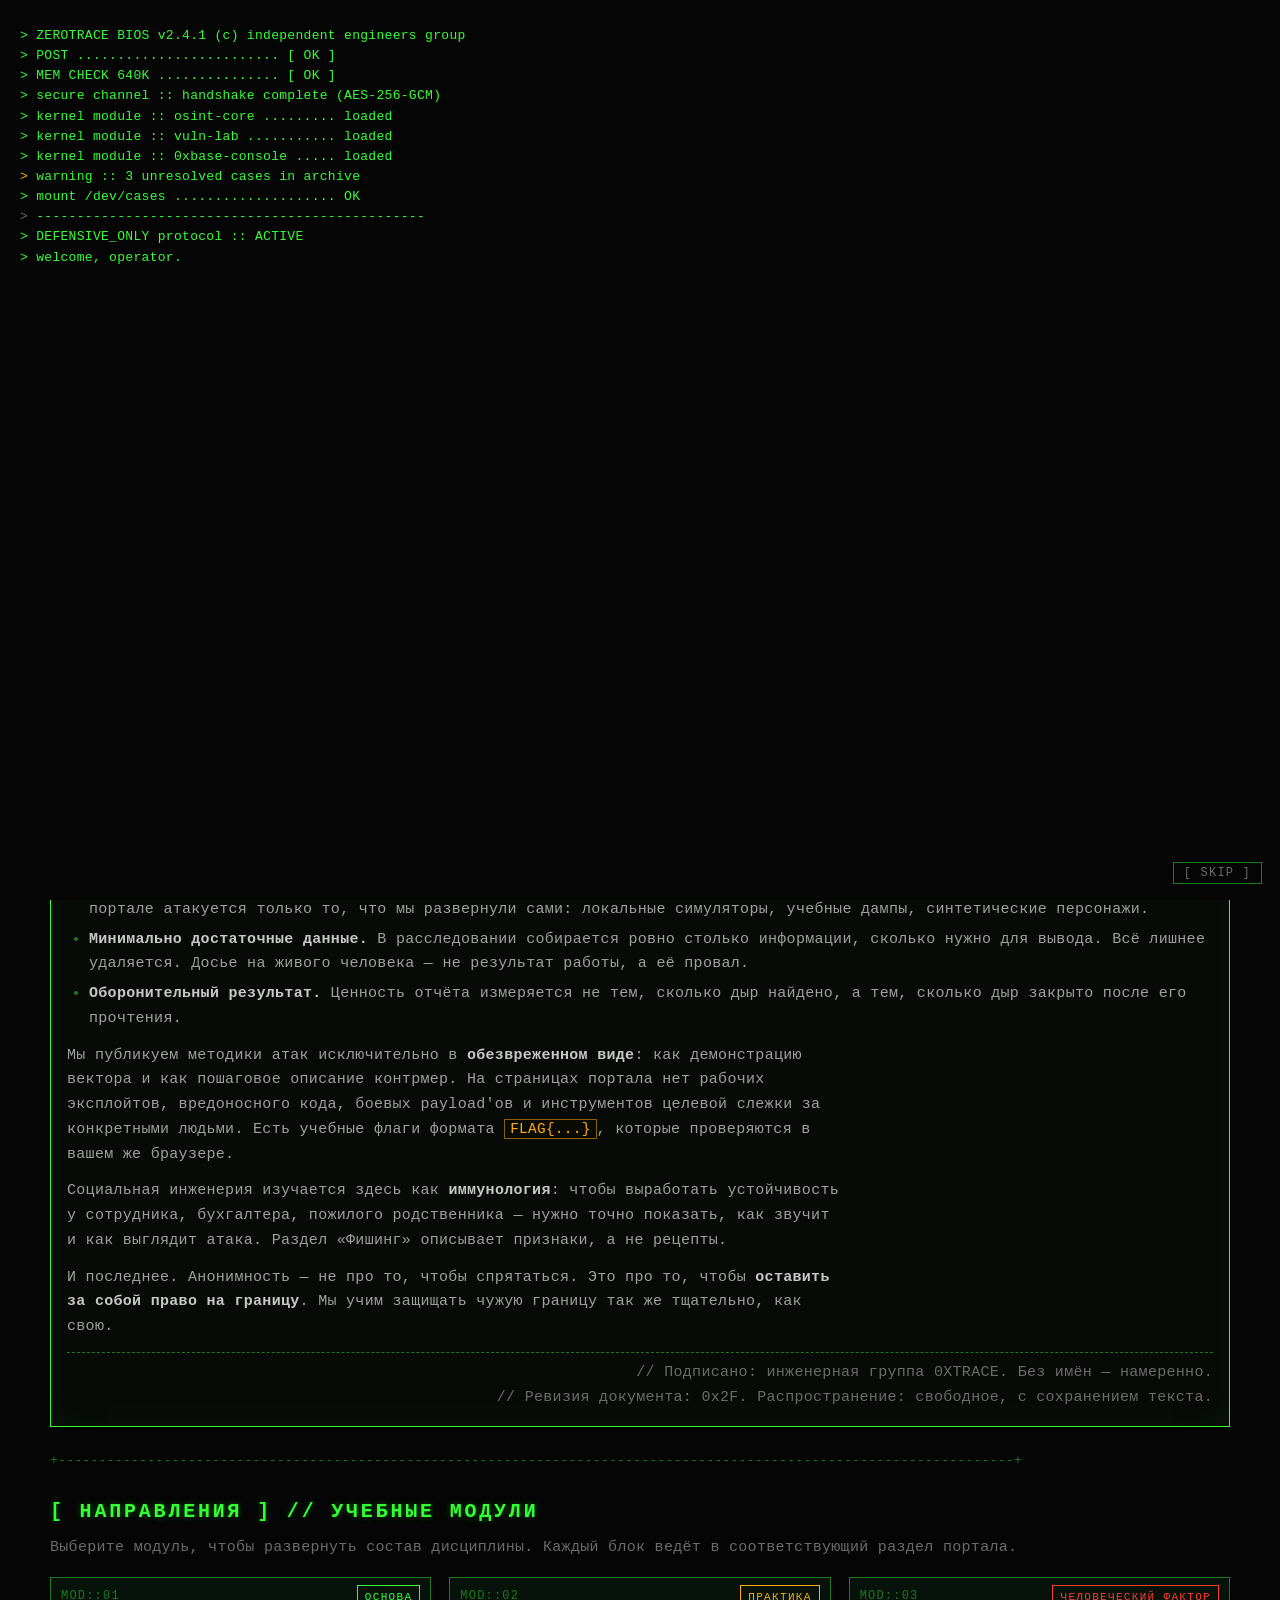
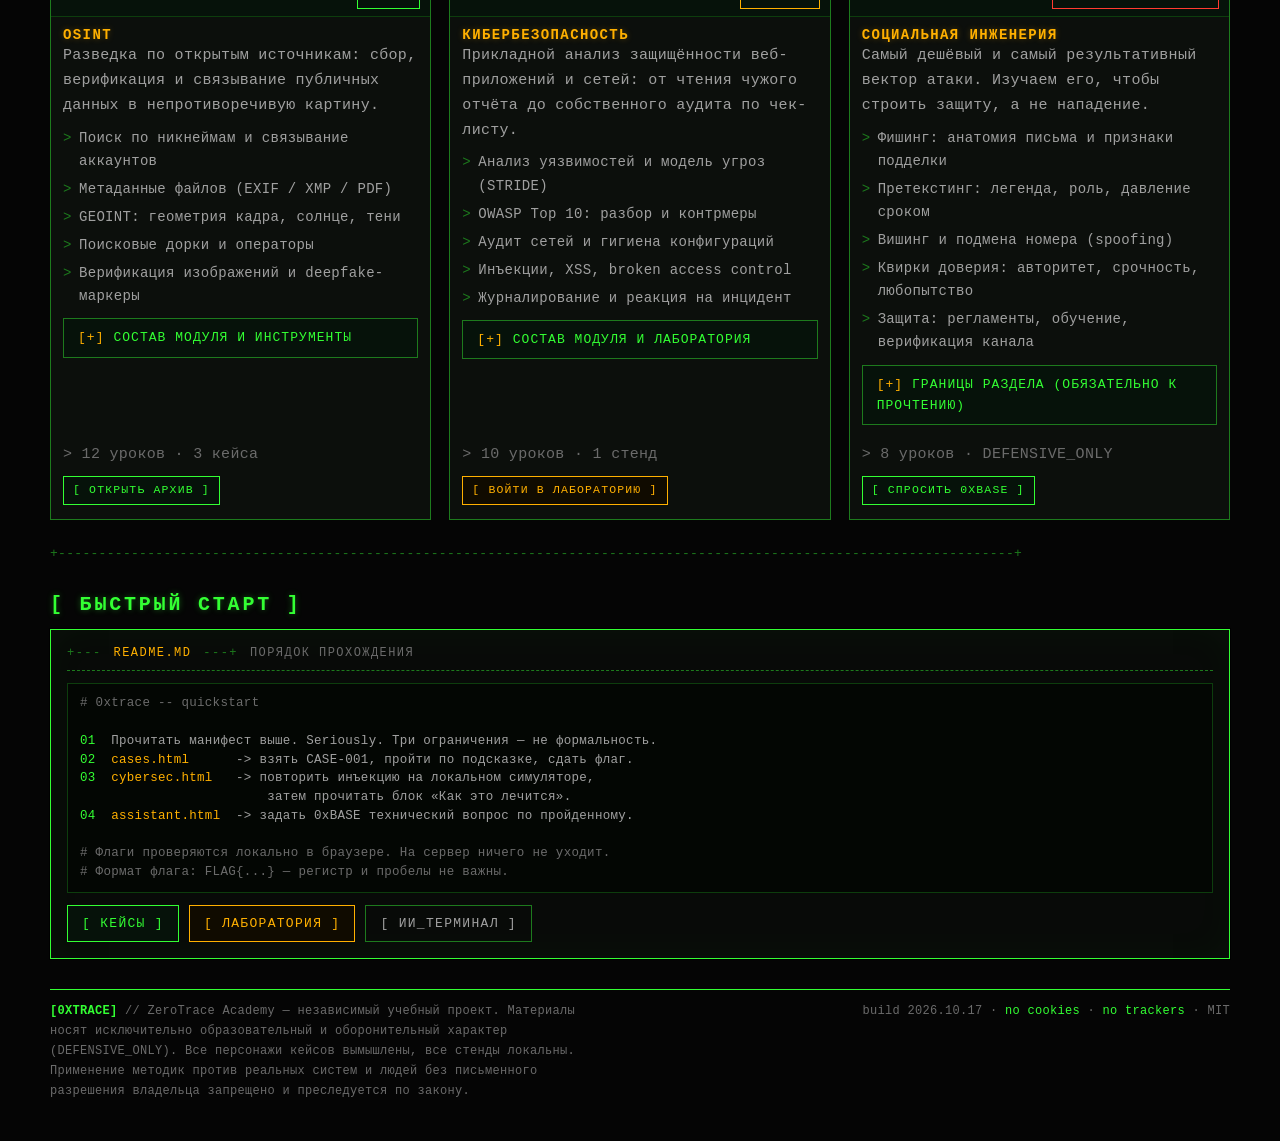
==== index.html @ 20ec3214 "feat: портал ZeroTrace Academy (0XTRACE) — 4 страницы + единый styles.css Статический учебный портал" ====
<!DOCTYPE html>
<html lang="ru">
<head>
<meta charset="utf-8">
<meta name="viewport" content="width=device-width, initial-scale=1">
<meta name="description" content="ZeroTrace Academy (0XTRACE) — приватный учебный портал независимых инженеров: OSINT, кибербезопасность, социальная инженерия. Только оборонительные методики.">
<meta name="theme-color" content="#050505">
<meta name="robots" content="index, follow">
<title>[0XTRACE] // REPOSITORY — ГЛАВНЫЙ ТЕРМИНАЛ</title>
<link rel="stylesheet" href="styles.css">
</head>
<body class="booting">

<!-- ==========================================================
     БУТ-ПОСЛЕДОВАТЕЛЬНОСТЬ (скрывается автоматически / по SKIP)
     ========================================================== -->
<div id="boot-overlay" role="status" aria-live="polite" aria-label="Инициализация терминала"></div>

<noscript>
  <div class="warning-box" style="margin-top:14px">
    <strong>[!]</strong> JavaScript отключён. Статический контент доступен, но интерактивные
    модули (валидация флагов, симулятор SQL-инъекций, ИИ-терминал) работать не будут.
  </div>
</noscript>

<!-- ==========================================================
     ШАПКА
     ========================================================== -->
<header class="site-header">
  <div class="header-top">
    <a class="brand" href="index.html">[0XTRACE]&nbsp;//&nbsp;REPOSITORY <span class="brand-sub">v2.4.1 &middot; node#EU-07</span></a>
    <div class="header-meta">
      <span class="ok">[OK]</span> UPLINK STABLE &middot; ENC AES-256-GCM &middot;
      <span id="clock">--:--:--</span> UTC
    </div>
  </div>
  <nav class="main-nav" aria-label="Основная навигация">
    <ul>
      <li class="active"><a href="index.html" aria-current="page">[ГЛАВНАЯ]</a></li>
      <li><a href="cases.html">[КЕЙСЫ]</a></li>
      <li><a href="cybersec.html">[ЛАБОРАТОРИЯ]</a></li>
      <li><a href="assistant.html">[ИИ_ТЕРМИНАЛ]</a></li>
    </ul>
  </nav>
</header>

<main>

  <!-- ========================================================
       ЦЕНТРАЛЬНЫЙ БЛОК: ASCII-ЛОГОТИП
       ======================================================== -->
  <section aria-labelledby="welcome-title">
    <h1 id="welcome-title" class="sr-only">ZeroTrace Academy — главный терминал</h1>

<pre class="ascii-art" aria-label="Логотип 0XTRACE">
<span class="logo">    ___     \\    \\  ______     _____      ___       _____    ______   
   / \ \     \\  /\   \____\    |  __ \    / \ \     / ____\  |  ____\  
  | | | |     \\\\       __     | |\) |   |  _  |   | |       |  |__    
  | |_| |     \/\\       __     |  _  /   | | | |   | |___    |  ___\   
    \___/   \\    \\     __     |_| \_\   |_| |_|    \____|   |______\  </span>
<span class="subline">Z E R O T R A C E   A C A D E M Y   //   O S I N T   .   C Y B E R S E C   .   S O C E N G   //   D E F E N S I V E _ O N L Y</span>
</pre>

    <div class="panel panel--corners mt2">
      <div class="panel-title">
        <span class="rule">+---</span><span>[ СИСТЕМНЫЙ БАННЕР ]</span><span class="rule">---+</span>
        <span class="path">/home/operator/0xtrace/welcome.msg</span>
      </div>
      <p class="lead mb1">
        &gt; Добро пожаловать в закрытый репозиторий знаний <strong>ZeroTrace Academy</strong>.
        Здесь нет маркетинга, подписок и «дружелюбных ассистентов».
        Здесь — инженерные разборы, учебные расследования и оборонительные методики.<span class="cursor" aria-hidden="true"></span>
      </p>
      <p class="mb0 dim">
        Материал предназначен для специалистов по безопасности, журналистов-расследователей,
        студентов технических направлений и всех, кто хочет понимать, как именно утекают данные —
        чтобы перестать их терять.
      </p>
    </div>

    <div class="row mt2">
      <div class="kpi"><span class="kpi__n">3</span><span class="kpi__l">направления</span></div>
      <div class="kpi"><span class="kpi__n">3</span><span class="kpi__l">кейса в архиве</span></div>
      <div class="kpi"><span class="kpi__n">1</span><span class="kpi__l">живая лаборатория</span></div>
      <div class="kpi"><span class="kpi__n">0</span><span class="kpi__l">трекеров на сайте</span></div>
    </div>
  </section>

  <pre class="ascii-rule" aria-hidden="true">+----------------------------------------------------------------------------------------------+</pre>

  <!-- ========================================================
       МАНИФЕСТ
       ======================================================== -->
  <section class="manifest" aria-labelledby="manifest-title">
    <h2 id="manifest-title" class="glitch" data-text="[ МАНИФЕСТ ] // ФИЛОСОФИЯ ПРОЕКТА" tabindex="0">[ МАНИФЕСТ ] // ФИЛОСОФИЯ ПРОЕКТА</h2>

    <div class="panel">
      <div class="panel-title">
        <span class="rule">+---</span><span>MANIFEST.TXT</span><span class="rule">---+</span>
        <span class="path">SHA-256 verified &middot; last edit 2026-10-17</span>
      </div>

      <p>
        Цифровая эпоха сделала каждого человека наблюдаемым. Камера на углу, метаданные в
        фотографии, одна и та же фамилия в восьми базах, привычка публиковать билет в соцсети —
        из этих обрывков за полчаса собирается профиль, о существовании которого человек
        не подозревает. Мы считаем, что <strong>право на незнание о себе</strong> — базовое,
        и его невозможно защитить, не понимая механики наблюдения.
      </p>

      <p>
        Поэтому <em>этичный хакинг</em> для нас — не профессия-маска и не романтика взлома.
        Это дисциплина, у которой есть три жёстких ограничения, и они не обсуждаются:
      </p>

      <ul>
        <li><strong>Письменное разрешение.</strong> Любая проверка чужой системы без согласия владельца —
            преступление, а не исследование. На этом портале атакуется только то, что мы
            развернули сами: локальные симуляторы, учебные дампы, синтетические персонажи.</li>
        <li><strong>Минимально достаточные данные.</strong> В расследовании собирается ровно столько
            информации, сколько нужно для вывода. Всё лишнее удаляется. Досье на живого человека —
            не результат работы, а её провал.</li>
        <li><strong>Оборонительный результат.</strong> Ценность отчёта измеряется не тем, сколько дыр
            найдено, а тем, сколько дыр закрыто после его прочтения.</li>
      </ul>

      <p>
        Мы публикуем методики атак исключительно в <strong>обезвреженном виде</strong>: как
        демонстрацию вектора и как пошаговое описание контрмер. На страницах портала нет
        рабочих эксплойтов, вредоносного кода, боевых payload'ов и инструментов целевой
        слежки за конкретными людьми. Есть учебные флаги формата <code>FLAG{...}</code>,
        которые проверяются в вашем же браузере.
      </p>

      <p>
        Социальная инженерия изучается здесь как <strong>иммунология</strong>: чтобы выработать
        устойчивость у сотрудника, бухгалтера, пожилого родственника — нужно точно показать,
        как звучит и как выглядит атака. Раздел «Фишинг» описывает признаки, а не рецепты.
      </p>

      <p>
        И последнее. Анонимность — не про то, чтобы спрятаться. Это про то, чтобы
        <strong>оставить за собой право на границу</strong>. Мы учим защищать чужую границу
        так же тщательно, как свою.
      </p>

      <div class="sig">
        // Подписано: инженерная группа 0XTRACE. Без имён — намеренно.<br>
        // Ревизия документа: 0x2F. Распространение: свободное, с сохранением текста.
      </div>
    </div>
  </section>

  <pre class="ascii-rule" aria-hidden="true">+----------------------------------------------------------------------------------------------+</pre>

  <!-- ========================================================
       НАПРАВЛЕНИЯ (МОДУЛИ)
       ======================================================== -->
  <section aria-labelledby="modules-title">
    <h2 id="modules-title" class="glitch" data-text="[ НАПРАВЛЕНИЯ ] // УЧЕБНЫЕ МОДУЛИ" tabindex="0">[ НАПРАВЛЕНИЯ ] // УЧЕБНЫЕ МОДУЛИ</h2>
    <p class="dim mb2">Выберите модуль, чтобы развернуть состав дисциплины. Каждый блок ведёт в соответствующий раздел портала.</p>

    <div class="grid-3">

      <!-- МОДУЛЬ 01: OSINT -->
      <article class="module" id="mod-osint">
        <div class="module__head">
          <span class="module__id">MOD::01</span>
          <span class="badge badge--green">ОСНОВА</span>
        </div>
        <div class="module__body">
          <h3 class="module__title">OSINT</h3>
          <p class="mb1">Разведка по открытым источникам: сбор, верификация и связывание
             публичных данных в непротиворечивую картину.</p>
          <ul class="module__list">
            <li>Поиск по никнеймам и связывание аккаунтов</li>
            <li>Метаданные файлов (EXIF / XMP / PDF)</li>
            <li>GEOINT: геометрия кадра, солнце, тени</li>
            <li>Поисковые дорки и операторы</li>
            <li>Верификация изображений и deepfake-маркеры</li>
          </ul>
          <details class="tab">
            <summary>Состав модуля и инструменты</summary>
            <div class="tab__content">
              <p class="mb1"><strong>Теория:</strong> пирамида источников, цепочка доверия,
                 разница между «найденным» и «подтверждённым».</p>
              <p class="mb1"><strong>Инструменты (легальные, открытые):</strong>
                 <code>sherlock</code>, <code>maigret</code>, <code>exiftool</code>,
                 <code>Google Dorks</code>, <code>SunCalc</code>, <code>Wayback Machine</code>,
                 реверс-поиск изображений.</p>
              <p class="mb0"><strong>Практика:</strong> кейсы <span class="amber">CASE-001</span>,
                 <span class="amber">CASE-002</span>, <span class="amber">CASE-003</span> в архиве расследований.</p>
            </div>
          </details>
        </div>
        <div class="module__foot">
          <span class="dim">&gt; 12 уроков &middot; 3 кейса</span>
          <a class="btn btn--sm" href="cases.html">[ ОТКРЫТЬ АРХИВ ]</a>
        </div>
      </article>

      <!-- МОДУЛЬ 02: КИБЕРБЕЗОПАСНОСТЬ -->
      <article class="module" id="mod-cybersec">
        <div class="module__head">
          <span class="module__id">MOD::02</span>
          <span class="badge badge--amber">ПРАКТИКА</span>
        </div>
        <div class="module__body">
          <h3 class="module__title">Кибербезопасность</h3>
          <p class="mb1">Прикладной анализ защищённости веб-приложений и сетей:
             от чтения чужого отчёта до собственного аудита по чек-листу.</p>
          <ul class="module__list">
            <li>Анализ уязвимостей и модель угроз (STRIDE)</li>
            <li>OWASP Top 10: разбор и контрмеры</li>
            <li>Аудит сетей и гигиена конфигураций</li>
            <li>Инъекции, XSS, broken access control</li>
            <li>Журналирование и реакция на инцидент</li>
          </ul>
          <details class="tab">
            <summary>Состав модуля и лаборатория</summary>
            <div class="tab__content">
              <p class="mb1"><strong>Теория:</strong> как устроен запрос к базе, почему конкатенация
                 строк — корень половины инцидентов, что такое параметризованный запрос.</p>
              <p class="mb1"><strong>Лаборатория:</strong> локальный симулятор уязвимой формы входа.
                 Атакуется <em>только</em> он. Реальных СУБД и чужих сервисов здесь нет.</p>
              <p class="mb0"><strong>Чек-листы:</strong> OWASP ASVS, CIS Benchmarks,
                 минимальный набор для малого проекта.</p>
            </div>
          </details>
        </div>
        <div class="module__foot">
          <span class="dim">&gt; 10 уроков &middot; 1 стенд</span>
          <a class="btn btn--sm btn--amber" href="cybersec.html">[ ВОЙТИ В ЛАБОРАТОРИЮ ]</a>
        </div>
      </article>

      <!-- МОДУЛЬ 03: СОЦИАЛЬНАЯ ИНЖЕНЕРИЯ -->
      <article class="module" id="mod-soceng">
        <div class="module__head">
          <span class="module__id">MOD::03</span>
          <span class="badge badge--red">ЧЕЛОВЕЧЕСКИЙ ФАКТОР</span>
        </div>
        <div class="module__body">
          <h3 class="module__title">Социальная инженерия</h3>
          <p class="mb1">Самый дешёвый и самый результативный вектор атаки.
             Изучаем его, чтобы строить защиту, а не нападение.</p>
          <ul class="module__list">
            <li>Фишинг: анатомия письма и признаки подделки</li>
            <li>Претекстинг: легенда, роль, давление сроком</li>
            <li>Вишинг и подмена номера (spoofing)</li>
            <li>Квирки доверия: авторитет, срочность, любопытство</li>
            <li>Защита: регламенты, обучение, верификация канала</li>
          </ul>
          <details class="tab">
            <summary>Границы раздела (обязательно к прочтению)</summary>
            <div class="tab__content">
              <p class="mb1"><strong>Что здесь есть:</strong> разбор структуры атаки, маркеры
                 подделки домена и отправителя, сценарии тренировок для сотрудников,
                 шаблоны служебных инструкций и политика сообщения о подозрительном письме.</p>
              <p class="mb1"><strong>Чего здесь нет и не будет:</strong> готовых фишинговых страниц,
                 клонов банковских интерфейсов, списков жертв, инструментов рассылки,
                 методик воздействия на конкретное лицо.</p>
              <p class="mb0"><strong>Правило:</strong> любые учения по социальной инженерии
                 проводятся только по договору с работодателем и только в согласованном окне.
                 Тренировка на родственниках и коллегах без их ведома — не учебный процесс.</p>
            </div>
          </details>
        </div>
        <div class="module__foot">
          <span class="dim">&gt; 8 уроков &middot; DEFENSIVE_ONLY</span>
          <a class="btn btn--sm" href="assistant.html">[ СПРОСИТЬ 0xBASE ]</a>
        </div>
      </article>

    </div>
  </section>

  <pre class="ascii-rule" aria-hidden="true">+----------------------------------------------------------------------------------------------+</pre>

  <!-- ========================================================
       БЫСТРЫЙ СТАРТ
       ======================================================== -->
  <section aria-labelledby="quickstart-title">
    <h2 id="quickstart-title" class="glitch" data-text="[ БЫСТРЫЙ СТАРТ ]" tabindex="0">[ БЫСТРЫЙ СТАРТ ]</h2>
    <div class="panel">
      <div class="panel-title">
        <span class="rule">+---</span><span>README.md</span><span class="rule">---+</span>
        <span class="path">порядок прохождения</span>
      </div>
<pre class="evidence" aria-label="Порядок прохождения">
<span class="c"># 0xtrace -- quickstart</span>

<span class="k">01</span>  Прочитать манифест выше. Seriously. Три ограничения — не формальность.
<span class="k">02</span>  <span class="v">cases.html</span>      -> взять CASE-001, пройти по подсказке, сдать флаг.
<span class="k">03</span>  <span class="v">cybersec.html</span>   -> повторить инъекцию на локальном симуляторе,
                        затем прочитать блок «Как это лечится».
<span class="k">04</span>  <span class="v">assistant.html</span>  -> задать 0xBASE технический вопрос по пройденному.

<span class="c"># Флаги проверяются локально в браузере. На сервер ничего не уходит.</span>
<span class="c"># Формат флага: FLAG{...} — регистр и пробелы не важны.</span>
</pre>
      <div class="row mt1">
        <a class="btn" href="cases.html">[ КЕЙСЫ ]</a>
        <a class="btn btn--amber" href="cybersec.html">[ ЛАБОРАТОРИЯ ]</a>
        <a class="btn btn--ghost" href="assistant.html">[ ИИ_ТЕРМИНАЛ ]</a>
      </div>
    </div>
  </section>

</main>

<!-- ==========================================================
     ПОДВАЛ
     ========================================================== -->
<footer class="site-footer">
  <div class="legal">
    <strong class="green">[0XTRACE]</strong> // ZeroTrace Academy — независимый учебный проект.
    Материалы носят исключительно образовательный и оборонительный характер (DEFENSIVE_ONLY).
    Все персонажи кейсов вымышлены, все стенды локальны. Применение методик против реальных
    систем и людей без письменного разрешения владельца запрещено и преследуется по закону.
  </div>
  <div class="nowrap">
    build 2026.10.17 &middot; <span class="green">no cookies</span> &middot; <span class="green">no trackers</span> &middot; MIT
  </div>
</footer>

<!-- ==========================================================
     СКРИПТ: БУТ-ПОСЛЕДОВАТЕЛЬНОСТЬ + ЧАСЫ + ДЕКОР
     ========================================================== -->
<script>
(function () {
  'use strict';

  /* ------------------------------------------------------------------
     1. БУТ-ПОСЛЕДОВАТЕЛЬНОСТЬ
     ------------------------------------------------------------------ */
  var BOOT_KEY = 'zt_boot_done_v1';
  var bootOverlay = document.getElementById('boot-overlay');

  var BOOT_LINES = [
    ['ok',    'ZEROTRACE BIOS v2.4.1 (c) independent engineers group'],
    ['plain', 'POST ......................... <span class="ok">[ OK ]</span>'],
    ['plain', 'MEM CHECK 640K ............... <span class="ok">[ OK ]</span>'],
    ['ok',    'secure channel :: handshake complete (AES-256-GCM)'],
    ['ok',    'kernel module :: osint-core ......... loaded'],
    ['ok',    'kernel module :: vuln-lab ........... loaded'],
    ['ok',    'kernel module :: 0xbase-console ..... loaded'],
    ['warn',  'warning :: 3 unresolved cases in archive'],
    ['ok',    'mount /dev/cases .................... OK'],
    ['muted', '------------------------------------------------'],
    ['ok',    'DEFENSIVE_ONLY protocol :: ACTIVE'],
    ['ok',    'welcome, operator.']
  ];

  function bootFinished() {
    document.body.classList.remove('booting');
    if (bootOverlay) {
      bootOverlay.classList.add('is-hidden');
      window.setTimeout(function () {
        if (bootOverlay && bootOverlay.parentNode) {
          bootOverlay.parentNode.removeChild(bootOverlay);
        }
      }, 500);
    }
  }

  function runBoot() {
    var reduce = window.matchMedia && window.matchMedia('(prefers-reduced-motion: reduce)').matches;
    var i = 0;

    var skip = document.createElement('button');
    skip.type = 'button';
    skip.className = 'boot-skip';
    skip.textContent = '[ SKIP ]';
    skip.addEventListener('click', finish);
    bootOverlay.appendChild(skip);

    var timer = null;

    function finish() {
      if (timer) { window.clearTimeout(timer); timer = null; }
      try { window.sessionStorage.setItem(BOOT_KEY, '1'); } catch (e) { /* приватный режим */ }
      bootFinished();
    }

    function step() {
      if (i >= BOOT_LINES.length) {
        timer = window.setTimeout(finish, reduce ? 0 : 420);
        return;
      }
      var item = BOOT_LINES[i++];
      var line = document.createElement('div');
      line.className = 'boot-line';
      line.innerHTML = '<span class="' + item[0] + '">&gt;</span> ' + item[1];
      bootOverlay.insertBefore(line, skip);
      timer = window.setTimeout(step, reduce ? 0 : (85 + Math.random() * 110));
    }

    if (reduce) { step(); return; }
    step();
  }

  var alreadyBooted = false;
  try { alreadyBooted = window.sessionStorage.getItem(BOOT_KEY) === '1'; } catch (e) { alreadyBooted = false; }

  if (bootOverlay) {
    if (alreadyBooted) { bootFinished(); } else { runBoot(); }
  }

  /* ------------------------------------------------------------------
     2. ЧАСЫ В ШАПКЕ (UTC)
     ------------------------------------------------------------------ */
  var clockEl = document.getElementById('clock');
  function pad(n) { return n < 10 ? '0' + n : String(n); }
  function tick() {
    if (!clockEl) { return; }
    var d = new Date();
    clockEl.textContent = pad(d.getUTCHours()) + ':' + pad(d.getUTCMinutes()) + ':' + pad(d.getUTCSeconds());
  }
  tick();
  window.setInterval(tick, 1000);

  /* ------------------------------------------------------------------
     3. ДЕКОР: ASCII-линейки подгоняем под реальную ширину контейнера
     ------------------------------------------------------------------ */
  function fitRules() {
    var rules = document.querySelectorAll('.ascii-rule');
    for (var i = 0; i < rules.length; i++) {
      var el = rules[i];
      var chars = Math.floor((el.clientWidth || 900) / 7.2);
      if (chars < 20) { chars = 20; }
      if (chars > 120) { chars = 120; }
      var body = '';
      for (var j = 0; j < chars - 2; j++) { body += '-'; }
      el.textContent = '+' + body + '+';
    }
  }
  fitRules();
  window.addEventListener('resize', fitRules);

  /* ------------------------------------------------------------------
     4. Мелкий «шум» в логотипе: случайный символ раз в несколько секунд
     ------------------------------------------------------------------ */
  /* Целевой узел — только строки логотипа: подпись .subline остаётся разметкой. */
  var art = document.querySelector('.ascii-art .logo') || document.querySelector('.ascii-art');
  if (art) {
    var original = art.textContent;
    var glyphs = '#$%&@01?!*+=/\\<>~^';
    var reduce = window.matchMedia && window.matchMedia('(prefers-reduced-motion: reduce)').matches;
    if (!reduce) {
      window.setInterval(function () {
        var chars = original.split('');
        var pool = [];
        for (var k = 0; k < chars.length; k++) {
          if (chars[k] !== ' ' && chars[k] !== '\n') { pool.push(k); }
        }
        if (!pool.length) { return; }
        var pick = pool[Math.floor(Math.random() * pool.length)];
        chars[pick] = glyphs[Math.floor(Math.random() * glyphs.length)];
        art.textContent = chars.join('');
        window.setTimeout(function () { art.textContent = original; }, 90);
      }, 2600);
    }
  }
})();
</script>

</body>
</html>
---- styles.css ----
@charset "UTF-8";
/* ============================================================================
   ZEROTRACE ACADEMY // 0XTRACE — styles.css
   ----------------------------------------------------------------------------
   Единая таблица стилей портала. Подключается ко всем четырём страницам:
   index.html | cases.html | cybersec.html | assistant.html

   КОНЦЕПЦИЯ: архивный ЭЛТ-терминал независимой инженерной группы.
   Никаких скруглений. Никаких градиентов «фиолетовый -> синий».
   Только матовый чёрный, фосфорный зелёный, янтарный и моноширинный шрифт.

   СОДЕРЖАНИЕ ФАЙЛА:
     00. ТОКЕНЫ ДИЗАЙНА
     01. СБРОС И БАЗА
     02. ТИПОГРАФИКА
     03. CRT: СКАНЛАЙНЫ, ВИНЬЕТКА, МЕРЦАНИЕ
     04. ШАПКА И НАВИГАЦИЯ
     05. БУТ-ПОСЛЕДОВАТЕЛЬНОСТЬ
     06. КАРКАС СТРАНИЦЫ / СЕКЦИИ / ASCII-ПАНЕЛИ
     07. GLITCH-ЭФФЕКТ ЗАГОЛОВКОВ
     08. ТЕРМИНАЛЬНЫЙ КУРСОР
     09. КАРТОЧКИ МОДУЛЕЙ И КЕЙСОВ
     10. ФОРМЫ, ИНПУТЫ, КНОПКИ
     11. ЛОГИ И СТАТУСНЫЕ СООБЩЕНИЯ
     12. ВКЛАДКИ-РАСКРЫВАШКИ ([+] / [-])
     13. ЛАБОРАТОРИЯ SQL-ИНЪЕКЦИЙ
     14. ИИ-ТЕРМИНАЛ (ЧАТ)
     15. ТАБЛИЦЫ
     16. ПОДВАЛ
     17. УТИЛИТЫ
     18. АДАПТИВНОСТЬ
     19. ДОСТУПНОСТЬ (prefers-reduced-motion)
   ========================================================================= */


/* ==========================================================================
   00. ТОКЕНЫ ДИЗАЙНА
   ========================================================================== */
:root {
  /* Палитра */
  --bg:            #050505;   /* глубокий матовый чёрный              */
  --bg-panel:      #080a08;   /* чуть светлее фона — подложка панелей  */
  --bg-raised:     #0c0f0c;   /* приподнятые блоки                     */
  --bg-input:      #030503;   /* поля ввода — темнее фона              */
  --text:          #a0a0a0;   /* блекло-серый архивный                 */
  --text-dim:      #6b6b6b;   /* приглушённый                          */
  --text-bright:   #c8c8c8;   /* акцентный серый                       */
  --green:         #33ff33;   /* фосфорно-зелёный                      */
  --green-dim:     #1d7a1d;   /* зелёный для рамок/теней               */
  --green-dark:    #0d3d0d;   /* зелёный для фоновых подсветок         */
  --amber:         #ffb000;   /* янтарно-жёлтый                        */
  --amber-dim:     #8a6100;
  --red:           #ff3b30;   /* критические ошибки                    */
  --red-dim:       #7a1a15;

  /* Геометрия: скругления запрещены */
  --r: 0px;
  --border:        1px solid var(--green);
  --border-dim:    1px solid var(--green-dim);
  --border-amber:  1px solid var(--amber);

  /* Шрифт: строго моноширинный */
  --mono: 'Courier New', Courier, Monaco, 'Lucida Console', monospace;

  /* Ритм */
  --gap: 18px;
  --page-max: 1180px;
}


/* ==========================================================================
   01. СБРОС И БАЗА
   ========================================================================== */
*,
*::before,
*::after {
  margin: 0;
  padding: 0;
  box-sizing: border-box;
  border-radius: var(--r) !important; /* жёсткие углы везде и всегда */
}

html {
  background-color: var(--bg);
  -webkit-text-size-adjust: 100%;
  scroll-behavior: smooth;
}

body {
  position: relative;
  min-height: 100vh;
  background-color: var(--bg);
  color: var(--text);
  font-family: var(--mono);
  font-size: 15px;
  line-height: 1.65;
  letter-spacing: 0.02em;
  padding: 0 14px 40px;
  overflow-x: hidden;
  text-rendering: optimizeSpeed;
  -webkit-font-smoothing: none;      /* без сглаживания — как на ЭЛТ */
  font-smooth: never;
}

::selection {
  background: var(--green);
  color: #000000;
  text-shadow: none;
}

/* Тонкий «терминальный» скроллбар */
* {
  scrollbar-width: thin;
  scrollbar-color: var(--green-dim) var(--bg);
}
*::-webkit-scrollbar {
  width: 10px;
  height: 10px;
}
*::-webkit-scrollbar-track {
  background: #000;
  border-left: 1px solid var(--green-dark);
}
*::-webkit-scrollbar-thumb {
  background: var(--green-dim);
  border: 1px solid var(--green-dark);
}
*::-webkit-scrollbar-thumb:hover {
  background: var(--green);
}
*::-webkit-scrollbar-corner {
  background: #000;
}


/* ==========================================================================
   02. ТИПОГРАФИКА
   ========================================================================== */
h1, h2, h3, h4 {
  font-family: var(--mono);
  font-weight: 700;
  color: var(--green);
  text-transform: uppercase;
  letter-spacing: 0.14em;
  line-height: 1.25;
  text-shadow: 0 0 6px rgba(51, 255, 51, 0.35);
}

h1 { font-size: clamp(18px, 3.4vw, 30px); margin: 26px 0 14px; }
h2 { font-size: clamp(15px, 2.4vw, 20px); margin: 30px 0 12px; }
h3 { font-size: 15px; margin: 18px 0 8px; color: var(--amber); text-shadow: 0 0 6px rgba(255,176,0,.3); }
h4 { font-size: 13px; margin: 14px 0 6px; color: var(--text-bright); text-shadow: none; }

p  { margin: 0 0 12px; }
ul, ol { margin: 0 0 12px 22px; }
li { margin-bottom: 5px; }
li::marker { color: var(--green-dim); }

a {
  color: var(--green);
  text-decoration: none;
  border-bottom: 1px dotted var(--green-dim);
  transition: color .12s linear, background-color .12s linear, text-shadow .12s linear;
}
a:hover,
a:focus-visible {
  color: #000;
  background: var(--green);
  border-bottom-color: var(--green);
  text-shadow: none;
}
a:focus-visible {
  outline: 2px solid var(--amber);
  outline-offset: 2px;
}

strong, b { color: var(--text-bright); font-weight: 700; }
em, i     { color: var(--amber); font-style: normal; }

code, kbd, samp, var, .mono {
  font-family: var(--mono);
  font-size: 0.96em;
}
code, kbd {
  color: var(--amber);
  background: #0a0a05;
  border: 1px solid var(--amber-dim);
  padding: 1px 5px;
  white-space: nowrap;
}
kbd { color: var(--green); border-color: var(--green-dim); background: #04100a; }

pre {
  font-family: var(--mono);
  overflow-x: auto;
  white-space: pre;
  line-height: 1.15;
  color: var(--green);
  tab-size: 4;
}

hr {
  border: 0;
  border-top: 1px dashed var(--green-dim);
  margin: 22px 0;
}

small { font-size: 12px; color: var(--text-dim); }

.green { color: var(--green); }
.amber { color: var(--amber); }
.red   { color: var(--red); }
.dim   { color: var(--text-dim); }
.bright{ color: var(--text-bright); }


/* ==========================================================================
   03. CRT: СКАНЛАЙНЫ, ВИНЬЕТКА, МЕРЦАНИЕ
   ========================================================================== */
/* Слой 1 — горизонтальные сканирующие линии поверх всего документа */
body::before {
  content: "";
  position: fixed;
  inset: 0;
  z-index: 9998;
  pointer-events: none;
  background:
    repeating-linear-gradient(
      to bottom,
      rgba(0, 0, 0, 0)    0px,
      rgba(0, 0, 0, 0)    2px,
      rgba(0, 0, 0, 0.32) 3px,
      rgba(0, 0, 0, 0.32) 4px
    );
  mix-blend-mode: multiply;
}

/* Слой 2 — виньетка ЭЛТ + бегущая полоса развёртки + лёгкое дрожание */
body::after {
  content: "";
  position: fixed;
  inset: 0;
  z-index: 9999;
  pointer-events: none;
  background:
    radial-gradient(ellipse at center,
                    rgba(0,0,0,0) 42%,
                    rgba(0,0,0,0.55) 88%,
                    rgba(0,0,0,0.85) 100%),
    linear-gradient(to bottom,
                    rgba(51,255,51,0) 0%,
                    rgba(51,255,51,0.045) 50%,
                    rgba(51,255,51,0) 100%);
  background-size: 100% 100%, 100% 160px;
  background-repeat: no-repeat, repeat-y;
  animation: crt-roll 7.5s linear infinite, crt-flicker 4.2s steps(2, end) infinite;
}

@keyframes crt-roll {
  0%   { background-position: 0 0, 0 -160px; }
  100% { background-position: 0 0, 0 100vh; }
}
@keyframes crt-flicker {
  0%, 96%, 100% { opacity: 1; }
  97%           { opacity: 0.86; }
  98%           { opacity: 1; }
  99%           { opacity: 0.93; }
}

/* Мягкое фосфорное свечение текста по умолчанию */
.crt-glow { text-shadow: 0 0 5px rgba(51,255,51,.45); }


/* ==========================================================================
   04. ШАПКА И НАВИГАЦИЯ
   ========================================================================== */
.site-header {
  position: sticky;
  top: 0;
  z-index: 900;
  max-width: var(--page-max);
  margin: 0 auto 6px;
  background: rgba(5,5,5,0.96);
  border: var(--border);
  border-top: 0;
}

.header-top {
  display: flex;
  flex-wrap: wrap;
  align-items: baseline;
  justify-content: space-between;
  gap: 6px 18px;
  padding: 8px 12px;
  border-bottom: 1px dashed var(--green-dim);
}

.brand {
  color: var(--green);
  font-weight: 700;
  letter-spacing: 0.16em;
  text-transform: uppercase;
  border-bottom: 0;
  white-space: nowrap;
}
.brand:hover { background: transparent; color: var(--amber); }
.brand .brand-sub { color: var(--text-dim); font-weight: 400; letter-spacing: .08em; }

.header-meta {
  color: var(--text-dim);
  font-size: 12px;
  white-space: nowrap;
}
.header-meta .ok { color: var(--green); }

nav.main-nav {
  padding: 6px 12px;
}
nav.main-nav ul {
  list-style: none;
  display: flex;
  flex-wrap: wrap;
  gap: 4px 6px;
  margin: 0;
}
nav.main-nav a {
  display: inline-block;
  padding: 3px 9px;
  border: 1px solid transparent;
  border-bottom: 1px solid transparent;
  color: var(--text);
  font-size: 13px;
  letter-spacing: .1em;
  text-transform: uppercase;
}
nav.main-nav a:hover,
nav.main-nav a:focus-visible {
  color: #000;
  background: var(--green);
  border-color: var(--green);
}
nav.main-nav li.active a {
  color: var(--amber);
  border: var(--border-amber);
  background: #120c00;
  text-shadow: 0 0 6px rgba(255,176,0,.4);
}
nav.main-nav li.active a:hover { color: #000; background: var(--amber); border-color: var(--amber); }


/* ==========================================================================
   05. БУТ-ПОСЛЕДОВАТЕЛЬНОСТЬ (boot.html)
   ========================================================================== */
#boot-overlay {
  position: fixed;
  inset: 0;
  z-index: 10000;
  background: var(--bg);
  color: var(--green);
  padding: 26px 20px;
  overflow: hidden;
  font-size: 13px;
  line-height: 1.55;
  transition: opacity .45s linear;
}
#boot-overlay.is-hidden {
  opacity: 0;
  visibility: hidden;
  pointer-events: none;
}
#boot-overlay .boot-line { white-space: pre-wrap; word-break: break-word; }
#boot-overlay .boot-line .ok    { color: var(--green); }
#boot-overlay .boot-line .warn  { color: var(--amber); }
#boot-overlay .boot-line .muted { color: var(--text-dim); }
.boot-skip {
  position: absolute;
  right: 18px;
  bottom: 16px;
  color: var(--text-dim);
  font-size: 12px;
  border: 1px solid var(--green-dim);
  padding: 3px 10px;
  background: transparent;
  cursor: pointer;
  font-family: var(--mono);
  text-transform: uppercase;
  letter-spacing: .1em;
}
.boot-skip:hover { color: #000; background: var(--green); border-color: var(--green); }
body.booting { overflow: hidden; }


/* ==========================================================================
   06. КАРКАС СТРАНИЦЫ / СЕКЦИИ / ASCII-ПАНЕЛИ
   ========================================================================== */
main {
  max-width: var(--page-max);
  margin: 0 auto;
}

section { margin-bottom: 26px; }

/* Универсальная «оконная» панель в стиле псевдографики */
.panel {
  border: var(--border);
  background: var(--bg-panel);
  padding: 14px 16px 16px;
  position: relative;
  box-shadow: inset 0 0 40px rgba(51,255,51,0.035), 0 0 0 1px #000;
}
.panel + .panel { margin-top: var(--gap); }

.panel-title {
  display: flex;
  flex-wrap: wrap;
  gap: 4px 12px;
  align-items: baseline;
  color: var(--amber);
  font-size: 12px;
  letter-spacing: .12em;
  text-transform: uppercase;
  border-bottom: 1px dashed var(--green-dim);
  padding-bottom: 7px;
  margin-bottom: 12px;
}
.panel-title .rule { color: var(--green-dim); }
.panel-title .path { color: var(--text-dim); }

/* Угловые маркеры «+» как в ASCII-рамках */
.panel--corners::before,
.panel--corners::after {
  content: "+";
  position: absolute;
  color: var(--green);
  font-size: 13px;
  line-height: 1;
  background: var(--bg);
  padding: 0 1px;
}
.panel--corners::before { top: -8px; left: -5px; }
.panel--corners::after  { bottom: -8px; right: -5px; }

.ascii-art {
  border: var(--border-dim);
  background: #030603;
  padding: 12px 14px;
  overflow-x: auto;
  font-size: clamp(5px, 1.15vw, 13px);
  line-height: 1.08;
  color: var(--green);
  text-shadow: 0 0 8px rgba(51,255,51,.45);
}
.ascii-art--amber { color: var(--amber); border-color: var(--amber-dim); text-shadow: 0 0 8px rgba(255,176,0,.35); }

/* Подпись-строка внутри блока с логотипом */
.ascii-art .subline {
  display: block;
  margin-top: 10px;
  padding-top: 8px;
  border-top: 1px dashed var(--green-dim);
  color: var(--amber);
  font-size: clamp(6px, 1.15vw, 13px);
  letter-spacing: .18em;
  text-shadow: 0 0 8px rgba(255,176,0,.3);
}

.ascii-rule {
  color: var(--green-dim);
  white-space: pre;
  overflow: hidden;
  font-size: 13px;
  line-height: 1.2;
  user-select: none;
}

.grid-3 {
  display: grid;
  grid-template-columns: repeat(3, minmax(0, 1fr));
  gap: var(--gap);
}
.grid-2 {
  display: grid;
  grid-template-columns: repeat(2, minmax(0, 1fr));
  gap: var(--gap);
}

.lead {
  font-size: 15px;
  color: var(--text-bright);
  border-left: 2px solid var(--green-dim);
  padding-left: 12px;
}

.manifest p { max-width: 86ch; }
.manifest .sig {
  color: var(--text-dim);
  text-align: right;
  border-top: 1px dashed var(--green-dim);
  padding-top: 8px;
  margin-top: 4px;
}


/* ==========================================================================
   07. GLITCH-ЭФФЕКТ ЗАГОЛОВКОВ (h1, h2 при наведении)
   ========================================================================== */
.glitch {
  position: relative;
  display: inline-block;
  cursor: crosshair;
}
.glitch::before,
.glitch::after {
  content: attr(data-text);
  position: absolute;
  left: 0;
  top: 0;
  width: 100%;
  overflow: hidden;
  opacity: 0;
  pointer-events: none;
  clip-path: inset(0 0 0 0);
}
.glitch::before { color: var(--amber); z-index: 1; }
.glitch::after  { color: #00e5ff;      z-index: 2; }

.glitch:hover::before,
.glitch:focus-visible::before {
  opacity: .85;
  animation: glitch-a .32s steps(2, end) infinite;
}
.glitch:hover::after,
.glitch:focus-visible::after {
  opacity: .7;
  animation: glitch-b .27s steps(2, end) infinite;
}
.glitch:hover {
  animation: glitch-jump .28s steps(2, end) infinite;
  text-shadow: 0 0 8px rgba(51,255,51,.7);
}

@keyframes glitch-a {
  0%   { transform: translate(-3px, -1px); clip-path: inset(4% 0 78% 0); }
  20%  { transform: translate(3px, 1px);   clip-path: inset(46% 0 32% 0); }
  40%  { transform: translate(-2px, 2px);  clip-path: inset(72% 0 6% 0); }
  60%  { transform: translate(2px, -2px);  clip-path: inset(18% 0 62% 0); }
  80%  { transform: translate(-3px, 0);    clip-path: inset(58% 0 22% 0); }
  100% { transform: translate(1px, 1px);   clip-path: inset(30% 0 48% 0); }
}
@keyframes glitch-b {
  0%   { transform: translate(3px, 1px);   clip-path: inset(62% 0 16% 0); }
  25%  { transform: translate(-4px, -1px); clip-path: inset(12% 0 70% 0); }
  50%  { transform: translate(2px, 2px);   clip-path: inset(40% 0 40% 0); }
  75%  { transform: translate(-2px, -2px); clip-path: inset(78% 0 4% 0); }
  100% { transform: translate(4px, 0);     clip-path: inset(24% 0 56% 0); }
}
@keyframes glitch-jump {
  0%   { transform: translate(0, 0) skewX(0deg); }
  25%  { transform: translate(-1px, 1px) skewX(-1.2deg); }
  50%  { transform: translate(1px, -1px) skewX(1.4deg); }
  75%  { transform: translate(-1px, 0) skewX(0deg); }
  100% { transform: translate(0, 1px) skewX(.8deg); }
}


/* ==========================================================================
   08. ТЕРМИНАЛЬНЫЙ КУРСОР
   ========================================================================== */
.cursor {
  display: inline-block;
  width: 0.62em;
  color: var(--green);
  font-weight: 700;
  animation: blink 1.05s steps(1, end) infinite;
}
.cursor::after { content: "_"; }
.cursor--block {
  width: 0.66em;
  height: 1.05em;
  background: var(--green);
  vertical-align: -0.16em;
  animation: blink-block 1.05s steps(1, end) infinite;
}
.cursor--block::after { content: ""; }
.cursor--amber { color: var(--amber); }
.cursor--amber.cursor--block { background: var(--amber); }

@keyframes blink {
  0%, 49%  { opacity: 1; }
  50%,100% { opacity: 0; }
}
@keyframes blink-block {
  0%, 49%  { opacity: 1; }
  50%,100% { opacity: 0; }
}

/* Построчный «печатающийся» вывод */
.typewriter {
  overflow: hidden;
  white-space: nowrap;
  border-right: 0;
  animation: typing 2.2s steps(48, end) 1 both;
}
@keyframes typing {
  from { max-width: 0; }
  to   { max-width: 100%; }
}


/* ==========================================================================
   09. КАРТОЧКИ МОДУЛЕЙ И КЕЙСОВ
   ========================================================================== */
.module {
  display: flex;
  flex-direction: column;
  gap: 10px;
  border: var(--border-dim);
  background: var(--bg-raised);
  padding: 0 0 14px;
  transition: border-color .15s linear, box-shadow .15s linear, transform .15s linear;
}
.module:hover,
.module:focus-within {
  border-color: var(--green);
  box-shadow: inset 0 0 34px rgba(51,255,51,.07), 0 0 14px rgba(51,255,51,.13);
  transform: translateY(-2px);
}
.module__head {
  display: flex;
  justify-content: space-between;
  align-items: center;
  gap: 8px;
  border-bottom: 1px solid var(--green-dark);
  background: #06120a;
  padding: 7px 10px;
}
.module__id { color: var(--green-dim); font-size: 12px; letter-spacing: .1em; }
.module__title { margin: 0; font-size: 14px; letter-spacing: .1em; }
.module__body { padding: 0 12px; }
.module__list { list-style: none; margin: 0 0 10px; }
.module__list li { padding-left: 16px; position: relative; font-size: 14px; }
.module__list li::before {
  content: ">";
  position: absolute;
  left: 0;
  color: var(--green-dim);
}
.module__foot {
  padding: 0 12px;
  margin-top: auto;
  display: flex;
  flex-wrap: wrap;
  gap: 8px;
  align-items: center;
  justify-content: space-between;
}

/* Бейджи сложности / статуса */
.badge {
  display: inline-block;
  font-size: 11px;
  letter-spacing: .12em;
  text-transform: uppercase;
  padding: 2px 7px;
  border: 1px solid currentColor;
  color: var(--text-dim);
  white-space: nowrap;
}
.badge--green { color: var(--green); }
.badge--amber { color: var(--amber); }
.badge--red   { color: var(--red); }
.badge--solid { background: var(--green); color: #000; border-color: var(--green); }

/* Карточка кейса */
.case {
  border: var(--border);
  background: var(--bg-panel);
  margin-bottom: var(--gap);
  position: relative;
}
.case.is-solved { border-color: var(--amber); }
.case.is-solved .case__head { background: #120d00; }

.case__head {
  display: flex;
  flex-wrap: wrap;
  gap: 6px 14px;
  align-items: baseline;
  justify-content: space-between;
  padding: 9px 13px;
  background: #06120a;
  border-bottom: 1px dashed var(--green-dim);
}
.case__no { color: var(--green-dim); font-size: 12px; letter-spacing: .14em; }
.case__title { margin: 0; font-size: 15px; }
.case__body { padding: 13px; }
.case__legend {
  border-left: 2px solid var(--amber-dim);
  padding: 2px 0 2px 12px;
  margin-bottom: 12px;
  color: var(--text-bright);
}

/* Дамп улик — «сырой» вывод */
.evidence {
  background: #030603;
  border: 1px solid var(--green-dark);
  padding: 10px 12px;
  margin: 0 0 12px;
  overflow-x: auto;
  white-space: pre;
  font-size: 12.5px;
  line-height: 1.5;
  color: var(--text);
}
.evidence .k { color: var(--green); }
.evidence .v { color: var(--amber); }
.evidence .c { color: var(--text-dim); }
.evidence .red { color: var(--red); }

.case__tools {
  display: flex;
  flex-wrap: wrap;
  gap: 10px;
  align-items: flex-start;
  border-top: 1px dashed var(--green-dim);
  padding-top: 12px;
}
.flag-form {
  display: flex;
  flex-wrap: wrap;
  gap: 8px;
  align-items: center;
  flex: 1 1 320px;
}
.flag-form input[type="text"] { flex: 1 1 210px; }

.hint-box {
  display: none;
  border: var(--border-amber);
  background: #0e0a00;
  color: var(--amber);
  padding: 9px 12px;
  margin-bottom: 12px;
  font-size: 13.5px;
}
.hint-box.is-open { display: block; animation: hint-in .2s steps(3, end) 1; }
@keyframes hint-in {
  from { opacity: 0; transform: translateX(-6px); }
  to   { opacity: 1; transform: translateX(0); }
}

.progress-track {
  height: 8px;
  border: 1px solid var(--green-dim);
  background: #030603;
  position: relative;
  overflow: hidden;
}
.progress-track > i {
  display: block;
  height: 100%;
  width: 0%;
  background: var(--green);
  transition: width .35s steps(8, end);
}
.progress-track--amber > i { background: var(--amber); }


/* ==========================================================================
   10. ФОРМЫ, ИНПУТЫ, КНОПКИ
   ========================================================================== */
label, .label {
  display: block;
  font-size: 12px;
  letter-spacing: .12em;
  text-transform: uppercase;
  color: var(--text-dim);
  margin-bottom: 5px;
}

input[type="text"],
input[type="password"],
input[type="search"],
textarea,
select {
  width: 100%;
  font-family: var(--mono);
  font-size: 14px;
  color: var(--green);
  background: var(--bg-input);
  border: 1px solid var(--green-dim);
  padding: 8px 10px;
  caret-color: var(--green);
  transition: border-color .12s linear, box-shadow .12s linear;
}
input::placeholder, textarea::placeholder { color: #4a5a4a; }
input:hover, textarea:hover, select:hover { border-color: var(--green); }
input:focus, textarea:focus, select:focus {
  outline: none;
  border-color: var(--green);
  box-shadow: 0 0 0 1px var(--green-dark), inset 0 0 16px rgba(51,255,51,.09);
  background: #04100a;
}
textarea { resize: vertical; min-height: 74px; line-height: 1.5; }

button, .btn {
  font-family: var(--mono);
  font-size: 13px;
  letter-spacing: .1em;
  text-transform: uppercase;
  color: var(--green);
  background: #06120a;
  border: var(--border);
  padding: 7px 14px;
  cursor: pointer;
  transition: background-color .12s linear, color .12s linear, box-shadow .12s linear;
  white-space: nowrap;
}
button:hover, .btn:hover {
  color: #000;
  background: var(--green);
  box-shadow: 0 0 14px rgba(51,255,51,.4);
}
button:active, .btn:active { transform: translateY(1px); }
button:focus-visible, .btn:focus-visible { outline: 2px solid var(--amber); outline-offset: 2px; }
button:disabled, .btn:disabled {
  color: var(--text-dim);
  border-color: #22301f;
  background: #070a07;
  cursor: progress;
  box-shadow: none;
}
button:disabled:hover { color: var(--text-dim); background: #070a07; box-shadow: none; }

.btn--amber { color: var(--amber); border-color: var(--amber); background: #100b00; }
.btn--amber:hover { color: #000; background: var(--amber); box-shadow: 0 0 14px rgba(255,176,0,.4); }
.btn--ghost { background: transparent; border-color: var(--green-dim); color: var(--text); }
.btn--ghost:hover { color: #000; background: var(--green); border-color: var(--green); }
.btn--danger { color: var(--red); border-color: var(--red-dim); background: #120605; }
.btn--danger:hover { color: #000; background: var(--red); border-color: var(--red); box-shadow: 0 0 14px rgba(255,59,48,.35); }
.btn--sm { padding: 4px 9px; font-size: 11.5px; }

fieldset {
  border: var(--border-dim);
  padding: 12px 14px 14px;
  margin: 0 0 14px;
  background: var(--bg-panel);
}
legend {
  color: var(--amber);
  font-size: 12px;
  letter-spacing: .12em;
  text-transform: uppercase;
  padding: 0 7px;
}
.field { margin-bottom: 12px; }
.field:last-child { margin-bottom: 0; }


/* ==========================================================================
   11. ЛОГИ И СТАТУСНЫЕ СООБЩЕНИЯ
   ========================================================================== */
.log {
  background: #030603;
  border: 1px solid var(--green-dark);
  padding: 10px 12px;
  font-size: 13px;
  line-height: 1.6;
  max-height: 260px;
  overflow-y: auto;
  white-space: pre-wrap;
  word-break: break-word;
}
.log:empty::before {
  content: "// журнал пуст";
  color: var(--text-dim);
}
.log__line { display: block; }
.log__line + .log__line { margin-top: 2px; }
.log__ts { color: var(--text-dim); }
.log--ok    { color: var(--green); border-color: var(--green-dim); background: #04120a; }
.log--err   { color: var(--red);   border-color: var(--red-dim);   background: #120605; }
.log--warn  { color: var(--amber); border-color: var(--amber-dim); background: #100b00; }

.flash {
  border: 1px solid currentColor;
  padding: 9px 12px;
  font-size: 13.5px;
  margin-bottom: 12px;
  animation: flash-in .18s steps(3, end) 1;
}
.flash--ok   { color: var(--green); background: #04120a; }
.flash--err  { color: var(--red);   background: #120605; }
.flash--warn { color: var(--amber); background: #100b00; }
.flash--info { color: var(--text-bright); background: #0b0b0b; }
@keyframes flash-in {
  from { opacity: 0; transform: translateY(-4px); }
  to   { opacity: 1; transform: translateY(0); }
}

.sr-only {
  position: absolute;
  width: 1px; height: 1px;
  margin: -1px; padding: 0;
  overflow: hidden;
  clip: rect(0 0 0 0);
  white-space: nowrap;
  border: 0;
}


/* ==========================================================================
   12. ВКЛАДКИ-РАСКРЫВАШКИ ([+] / [-])
   ========================================================================== */
details.tab {
  border: var(--border-dim);
  background: var(--bg-raised);
  margin-bottom: 8px;
}
details.tab > summary {
  list-style: none;
  cursor: pointer;
  padding: 8px 12px;
  color: var(--green);
  font-size: 13px;
  letter-spacing: .08em;
  text-transform: uppercase;
  background: #06120a;
  border-left: 2px solid transparent;
  user-select: none;
}
details.tab > summary::-webkit-details-marker { display: none; }
details.tab > summary::before {
  content: "[+] ";
  color: var(--amber);
}
details.tab[open] > summary::before { content: "[-] "; }
details.tab[open] > summary { border-left-color: var(--amber); }
details.tab > summary:hover { background: var(--green); color: #000; }
details.tab > summary:hover::before { color: #000; }
details.tab > .tab__content {
  padding: 12px;
  border-top: 1px dashed var(--green-dim);
  font-size: 14px;
}

/* Классические вкладки-переключатели (JS) */
.tabbar {
  display: flex;
  flex-wrap: wrap;
  gap: 4px;
  border-bottom: var(--border);
  margin-bottom: 14px;
}
.tabbar button {
  border: 1px solid var(--green-dim);
  border-bottom: 0;
  background: #070a07;
  color: var(--text-dim);
  padding: 6px 13px;
  font-size: 12px;
}
.tabbar button[aria-selected="true"] {
  color: #000;
  background: var(--green);
  border-color: var(--green);
  text-shadow: none;
}
.tabpane[hidden] { display: none; }


/* ==========================================================================
   13. ЛАБОРАТОРИЯ SQL-ИНЪЕКЦИЙ (cybersec.html)
   ========================================================================== */
.lab-grid {
  display: grid;
  grid-template-columns: minmax(0, 1fr) minmax(0, 1.15fr);
  gap: var(--gap);
  align-items: start;
}

.login-box {
  border: var(--border);
  background: var(--bg-panel);
  padding: 0 0 16px;
}
.login-box__head {
  background: #06120a;
  border-bottom: 1px dashed var(--green-dim);
  padding: 8px 12px;
  color: var(--amber);
  font-size: 12px;
  letter-spacing: .12em;
  text-transform: uppercase;
}
.login-box__body { padding: 14px 14px 0; }

.query-preview {
  background: #030603;
  border: 1px solid var(--green-dark);
  padding: 10px 12px;
  font-size: 12.5px;
  line-height: 1.55;
  overflow-x: auto;
  white-space: pre;
  color: var(--text);
  min-height: 96px;
}
.query-preview .kw { color: var(--amber); font-weight: 700; }
.query-preview .inj { color: var(--red); background: #1a0806; font-weight: 700; }
.query-preview .str { color: var(--green); }
.query-preview .cmt { color: var(--text-dim); }

/* Скрытый экран успешного взлома */
#breach-screen { display: none; }
#breach-screen.is-active { display: block; }

.breach {
  border: 2px solid var(--red);
  background:
    repeating-linear-gradient(45deg, rgba(255,59,48,.06) 0 10px, rgba(0,0,0,0) 10px 20px),
    #0a0303;
  padding: 18px 16px;
  animation: breach-in .3s steps(4, end) 1;
}
.breach h2 { color: var(--red); text-shadow: 0 0 10px rgba(255,59,48,.5); margin-top: 0; }
.breach .flag {
  display: inline-block;
  color: #000;
  background: var(--green);
  padding: 3px 10px;
  font-weight: 700;
  letter-spacing: .1em;
  border: 1px solid var(--green);
}
@keyframes breach-in {
  from { opacity: 0; transform: scale(.985); }
  to   { opacity: 1; transform: scale(1); }
}
.breach-ascii {
  color: var(--red);
  font-size: clamp(5px, 1.05vw, 12px);
  line-height: 1.1;
  text-shadow: 0 0 8px rgba(255,59,48,.45);
  margin-bottom: 12px;
}

.dump-rows { border-collapse: collapse; width: 100%; font-size: 12.5px; }
.dump-rows th, .dump-rows td {
  border: 1px solid var(--green-dim);
  padding: 4px 8px;
  text-align: left;
  color: var(--text);
  white-space: nowrap;
}
.dump-rows th { color: var(--amber); background: #0d0900; letter-spacing: .08em; }
.dump-rows tr:nth-child(even) td { background: #070b07; }

.payload-list { list-style: none; margin: 0; }
.payload-list li {
  padding: 4px 0 4px 2px;
  border-bottom: 1px dotted #1d2a1d;
  display: flex;
  gap: 8px;
  align-items: baseline;
  flex-wrap: wrap;
}
.payload-list li:last-child { border-bottom: 0; }
.payload-list code { cursor: pointer; }
.payload-list code:hover { background: var(--amber); color: #000; border-color: var(--amber); }


/* ==========================================================================
   14. ИИ-ТЕРМИНАЛ (assistant.html)
   ========================================================================== */
.term {
  border: var(--border);
  background: var(--bg-panel);
  display: flex;
  flex-direction: column;
  min-height: 62vh;
}
.term__bar {
  display: flex;
  flex-wrap: wrap;
  gap: 6px 14px;
  align-items: baseline;
  justify-content: space-between;
  background: #06120a;
  border-bottom: 1px dashed var(--green-dim);
  padding: 8px 12px;
  font-size: 12px;
  letter-spacing: .1em;
  text-transform: uppercase;
}
.term__bar .title { color: var(--amber); }
.term__bar .state { color: var(--green); }
.term__bar .state[data-state="busy"] { color: var(--amber); }
.term__bar .state[data-state="error"] { color: var(--red); }
.term__bar .state[data-state="offline"] { color: var(--text-dim); }

.term__log {
  flex: 1 1 auto;
  overflow-y: auto;
  padding: 12px;
  background: #030603;
  font-size: 13.5px;
  line-height: 1.62;
  max-height: 56vh;
  scroll-behavior: smooth;
}

.msg { margin-bottom: 12px; white-space: pre-wrap; word-break: break-word; }
.msg__meta {
  color: var(--text-dim);
  font-size: 11.5px;
  letter-spacing: .1em;
  text-transform: uppercase;
  margin-bottom: 2px;
}
.msg--user .msg__meta { color: var(--amber); }
.msg--ai   .msg__meta { color: var(--green); }
.msg--sys  .msg__meta { color: var(--text-dim); }
.msg__body { border-left: 2px solid var(--green-dark); padding-left: 10px; }
.msg--user .msg__body { border-left-color: var(--amber-dim); color: var(--text-bright); }
.msg--ai   .msg__body { border-left-color: var(--green-dim);  color: var(--green); }
.msg--sys  .msg__body { border-left-color: #2a2a2a; color: var(--text-dim); font-size: 12.5px; }
.msg--err  .msg__body { border-left-color: var(--red-dim); color: var(--red); }
.msg--block .msg__body { border-left-color: var(--red-dim); color: var(--amber); }

.msg__body .tag { color: var(--amber); font-weight: 700; }
.msg__body .tag-proc { color: var(--green); font-weight: 700; }
.msg__body .tag-cmd  { color: #00e5ff; font-weight: 700; }
.msg__body .tag-hint { color: var(--amber); font-weight: 700; }
.msg__body .tag-crit { color: var(--red); font-weight: 700; }

.term__input {
  display: flex;
  gap: 8px;
  align-items: center;
  border-top: var(--border);
  padding: 10px 12px;
  background: #050a05;
}
.term__prompt { color: var(--green); font-weight: 700; white-space: nowrap; }
.term__input input[type="text"] {
  flex: 1 1 auto;
  border-color: var(--green-dim);
  background: #020402;
}

.chipbar {
  display: flex;
  flex-wrap: wrap;
  gap: 6px;
  padding: 0 12px 10px;
  background: #050a05;
  border-top: 1px dashed #16231a;
}
.chip {
  font-size: 11.5px;
  letter-spacing: .06em;
  text-transform: none;
  padding: 3px 8px;
  border: 1px solid var(--green-dim);
  color: var(--text);
  background: transparent;
}
.chip:hover { color: #000; background: var(--green); border-color: var(--green); }

.typing-dots::after {
  content: "";
  animation: dots 1.1s steps(4, end) infinite;
}
@keyframes dots {
  0%   { content: ""; }
  25%  { content: "."; }
  50%  { content: ".."; }
  75%  { content: "..."; }
  100% { content: ""; }
}

.warning-box {
  border: var(--border-amber);
  background: #100b00;
  color: var(--amber);
  padding: 10px 12px;
  font-size: 13px;
  margin-bottom: var(--gap);
}
.warning-box strong { color: var(--amber); }


/* ==========================================================================
   15. ТАБЛИЦЫ
   ========================================================================== */
table.data {
  width: 100%;
  border-collapse: collapse;
  font-size: 13px;
  background: #030603;
}
table.data caption {
  caption-side: top;
  text-align: left;
  color: var(--text-dim);
  font-size: 12px;
  padding-bottom: 6px;
  letter-spacing: .08em;
}
table.data th, table.data td {
  border: 1px solid var(--green-dim);
  padding: 6px 9px;
  text-align: left;
  vertical-align: top;
}
table.data thead th {
  background: #0d0900;
  color: var(--amber);
  letter-spacing: .1em;
  text-transform: uppercase;
  font-size: 12px;
  white-space: nowrap;
}
table.data tbody tr:nth-child(even) td { background: #070b07; }
table.data tbody tr:hover td { background: #0b1a10; color: var(--text-bright); }
.table-scroll { overflow-x: auto; }


/* ==========================================================================
   16. ПОДВАЛ
   ========================================================================== */
.site-footer {
  max-width: var(--page-max);
  margin: 30px auto 0;
  border-top: var(--border);
  padding-top: 12px;
  font-size: 12px;
  color: var(--text-dim);
  display: flex;
  flex-wrap: wrap;
  gap: 6px 20px;
  justify-content: space-between;
}
.site-footer a { color: var(--green-dim); border-bottom-color: #14301a; }
.site-footer a:hover { color: #000; background: var(--green); }
.site-footer .legal { flex: 1 1 380px; max-width: 76ch; }


/* ==========================================================================
   17. УТИЛИТЫ
   ========================================================================== */
.row      { display: flex; flex-wrap: wrap; gap: 10px; align-items: center; }
.row--top { align-items: flex-start; }
.col      { display: flex; flex-direction: column; gap: 10px; }
.mt0 { margin-top: 0; } .mt1 { margin-top: 8px; } .mt2 { margin-top: 16px; } .mt3 { margin-top: 26px; }
.mb0 { margin-bottom: 0; } .mb1 { margin-bottom: 8px; } .mb2 { margin-bottom: 16px; }
.hidden { display: none !important; }
.center { text-align: center; }
.right  { text-align: right; }
.nowrap { white-space: nowrap; }
.fill   { flex: 1 1 auto; }
.divider {
  border: 0;
  border-top: 1px dashed var(--green-dim);
  margin: 18px 0;
}
.kpi {
  border: var(--border-dim);
  background: var(--bg-raised);
  padding: 9px 11px;
  flex: 1 1 150px;
}
.kpi__n { display: block; color: var(--green); font-size: 21px; font-weight: 700; line-height: 1.2; }
.kpi__l { display: block; color: var(--text-dim); font-size: 11px; letter-spacing: .1em; text-transform: uppercase; }


/* ==========================================================================
   18. АДАПТИВНОСТЬ
   ========================================================================== */
@media (max-width: 900px) {
  .grid-3 { grid-template-columns: minmax(0, 1fr); }
  .grid-2 { grid-template-columns: minmax(0, 1fr); }
  .lab-grid { grid-template-columns: minmax(0, 1fr); }
}
@media (max-width: 620px) {
  body { font-size: 14px; padding: 0 8px 30px; }
  .header-top { flex-direction: column; gap: 2px; }
  nav.main-nav ul { gap: 3px; }
  nav.main-nav a { padding: 3px 6px; font-size: 11.5px; letter-spacing: .04em; }
  .panel { padding: 11px 10px 13px; }
  .case__body { padding: 10px; }
  .term__input { flex-wrap: wrap; }
  .term__input input[type="text"] { flex: 1 1 100%; }
  .term__input button { flex: 1 1 100%; }
  .ascii-art { font-size: clamp(4px, 2.2vw, 9px); padding: 8px; }
}


/* ==========================================================================
   19. ДОСТУПНОСТЬ
   ========================================================================== */
@media (prefers-reduced-motion: reduce) {
  html { scroll-behavior: auto; }
  *, *::before, *::after {
    animation-duration: .001ms !important;
    animation-iteration-count: 1 !important;
    transition-duration: .001ms !important;
  }
  body::after { animation: none; }
  .cursor, .cursor--block { opacity: 1; }
}

/* Печать: без сканлайнов и свечения */
@media print {
  body::before, body::after, #boot-overlay { display: none !important; }
  body { background: #fff; color: #000; }
  .panel, .case, .module, .term { border-color: #000; background: #fff; }
  h1, h2, h3, h4, a { color: #000; text-shadow: none; }
}

/* ==========================================================================
   20. ДОПОЛНЕНИЯ: ФИЛЬТРЫ АРХИВА И ПРОЧИЕ МЕЛКИЕ КЛАССЫ
   ========================================================================== */
/* Кнопки фильтра по сложности (cases.html) наследуют вид вкладок .tabbar */
.tabbar button.tab-filter { font-size: 11.5px; letter-spacing: .1em; }
.tabbar button.tab-filter[aria-selected="false"] { color: var(--text-dim); }
.tabbar button.tab-filter:hover { color: #000; background: var(--amber); border-color: var(--amber); }
.tabbar button.tab-filter[aria-selected="true"] { background: var(--amber); border-color: var(--amber); }

/* Терминал не должен схлопываться, пока журнал пуст */
.term__log { min-height: 220px; }

/* Явное скрытие по атрибуту hidden (страховка от display:flex/inline-block) */
[hidden] { display: none !important; }

/* ============================ КОНЕЦ styles.css ============================ */
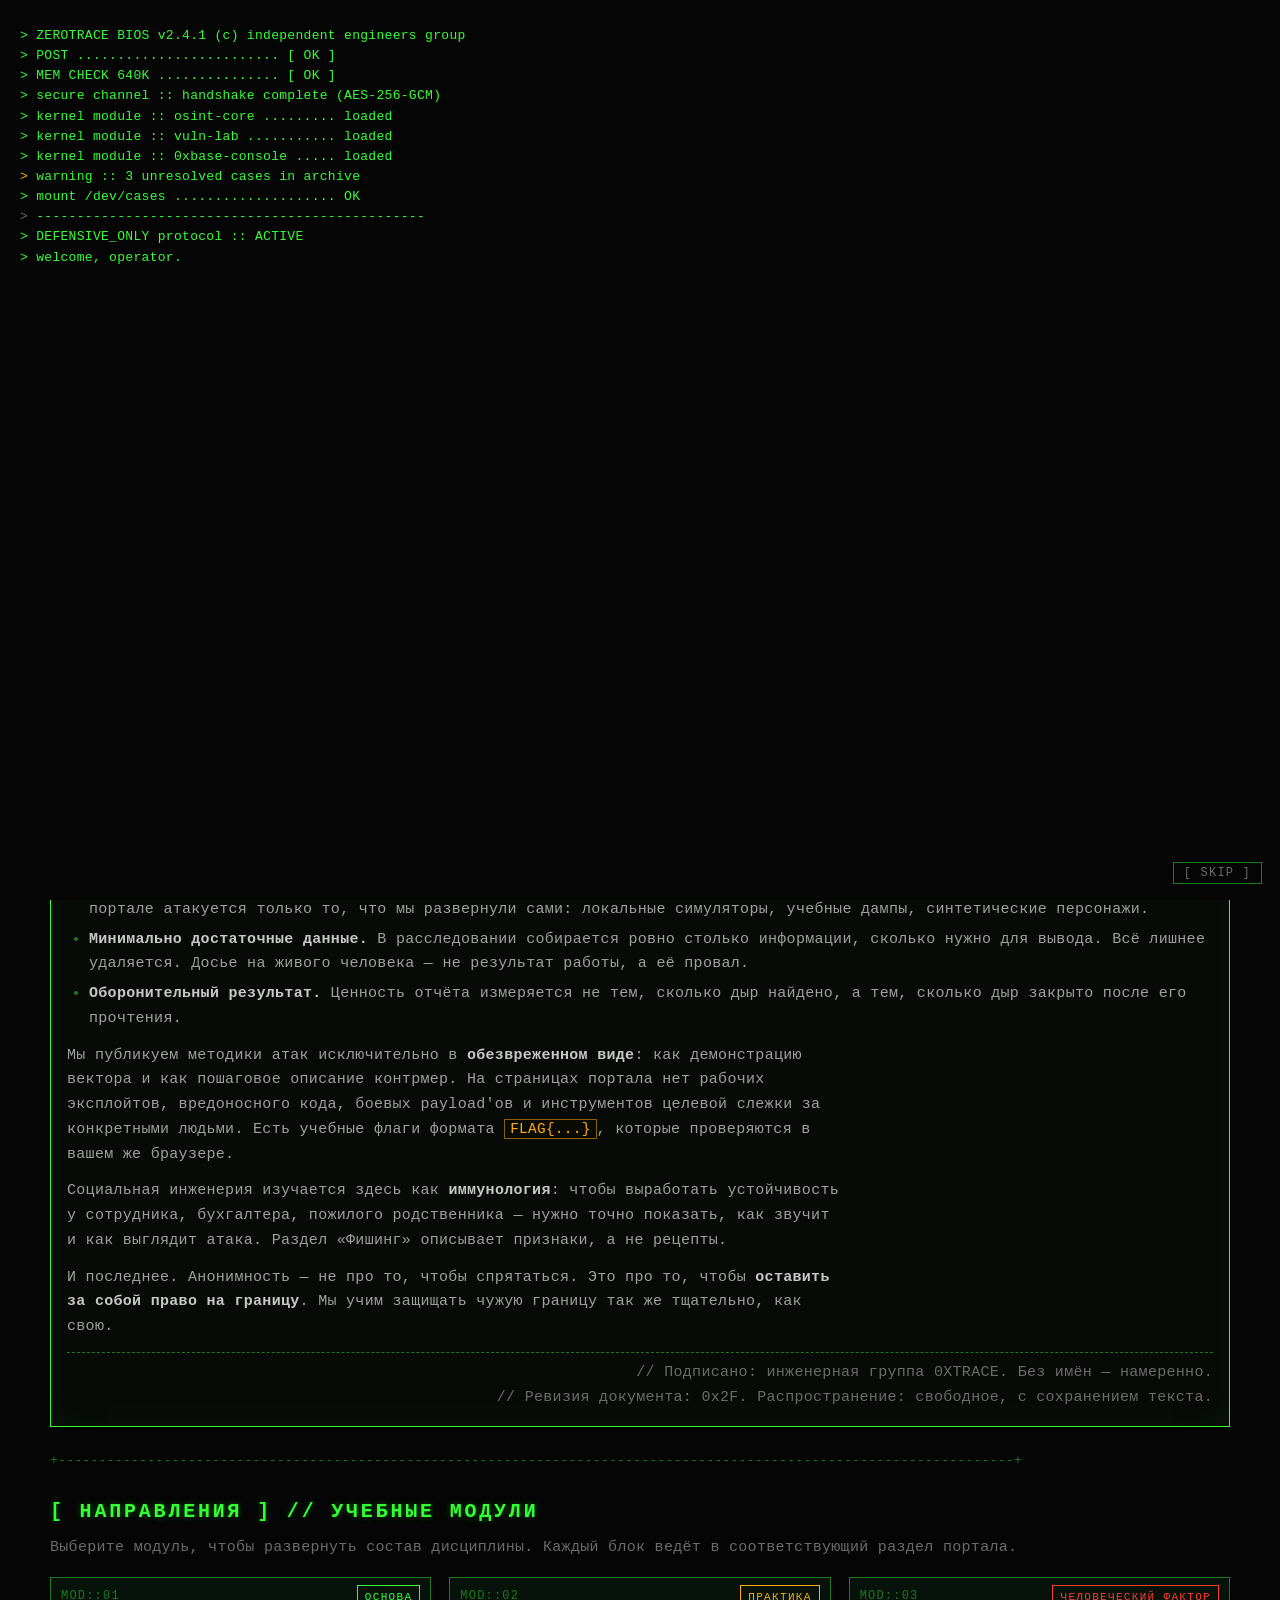
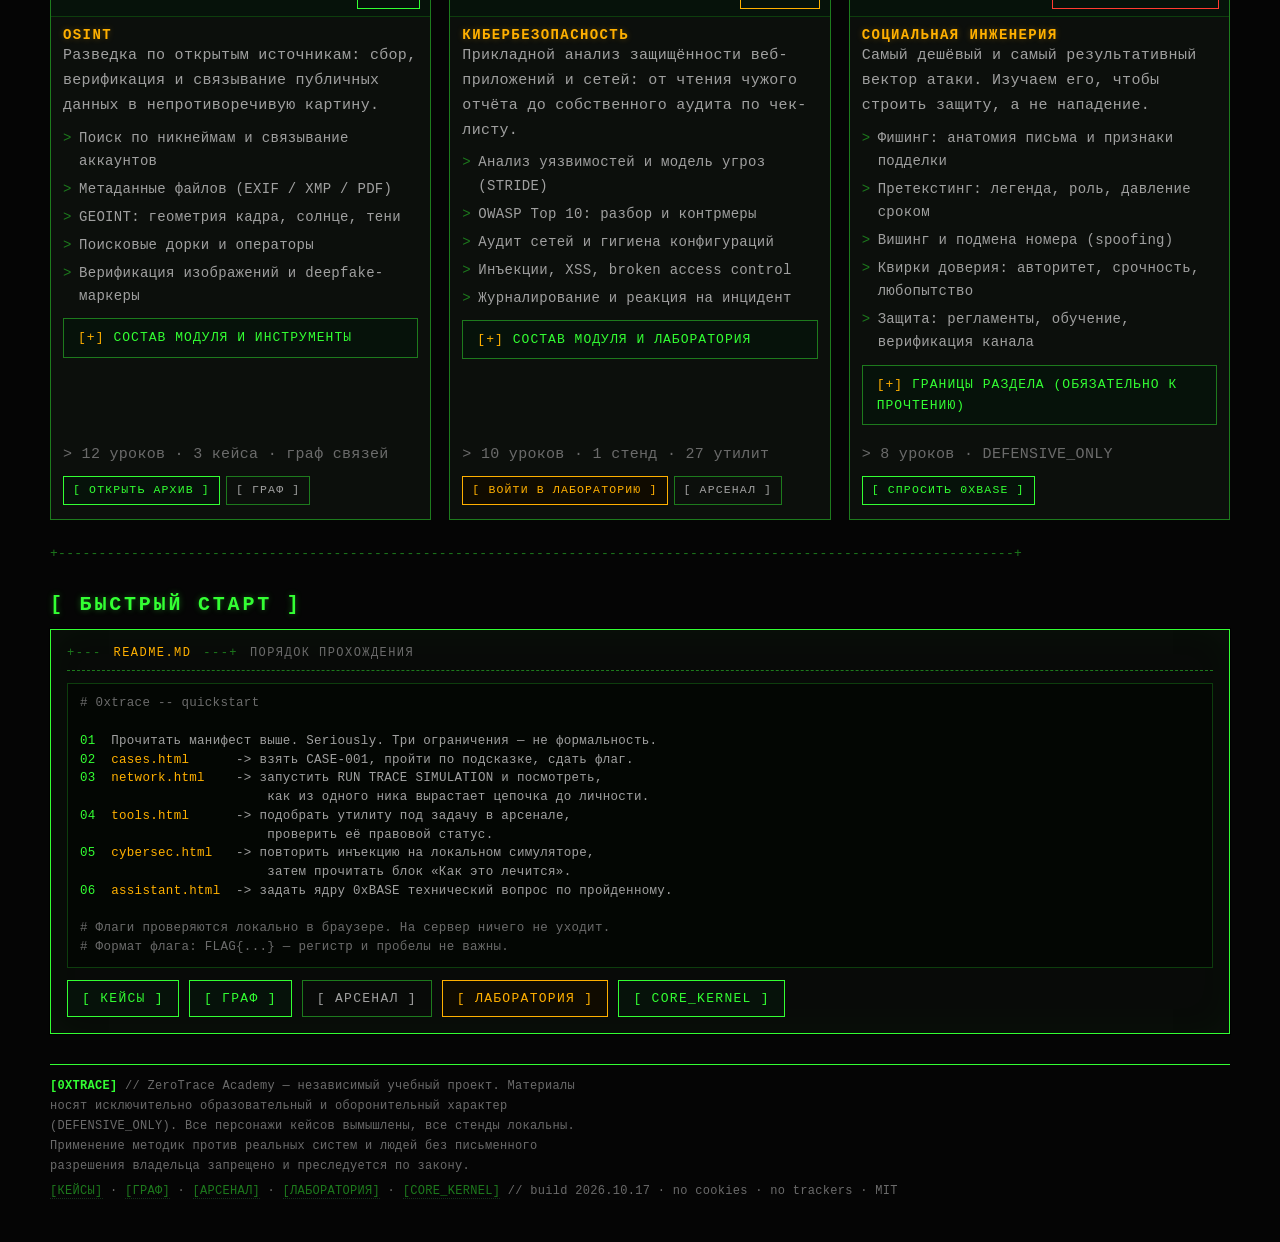
==== commit 04e0f93e: "feat: граф связей и арсенал утилит, регламент именования CORE_KERNEL Архитектурное обновление портал" ====
--- a/index.html
+++ b/index.html
@@ -19,7 +19,7 @@
 <noscript>
   <div class="warning-box" style="margin-top:14px">
     <strong>[!]</strong> JavaScript отключён. Статический контент доступен, но интерактивные
-    модули (валидация флагов, симулятор SQL-инъекций, ИИ-терминал) работать не будут.
+    модули (валидация флагов, симулятор SQL-инъекций, ядро CORE_KERNEL) работать не будут.
   </div>
 </noscript>
 
@@ -38,8 +38,10 @@
     <ul>
       <li class="active"><a href="index.html" aria-current="page">[ГЛАВНАЯ]</a></li>
       <li><a href="cases.html">[КЕЙСЫ]</a></li>
+      <li><a href="network.html">[ГРАФ]</a></li>
+      <li><a href="tools.html">[АРСЕНАЛ]</a></li>
       <li><a href="cybersec.html">[ЛАБОРАТОРИЯ]</a></li>
-      <li><a href="assistant.html">[ИИ_ТЕРМИНАЛ]</a></li>
+      <li><a href="assistant.html">[CORE_KERNEL]</a></li>
     </ul>
   </nav>
 </header>
@@ -81,6 +83,8 @@
     <div class="row mt2">
       <div class="kpi"><span class="kpi__n">3</span><span class="kpi__l">направления</span></div>
       <div class="kpi"><span class="kpi__n">3</span><span class="kpi__l">кейса в архиве</span></div>
+      <div class="kpi"><span class="kpi__n">16</span><span class="kpi__l">узлов в графе</span></div>
+      <div class="kpi"><span class="kpi__n">27</span><span class="kpi__l">утилит в арсенале</span></div>
       <div class="kpi"><span class="kpi__n">1</span><span class="kpi__l">живая лаборатория</span></div>
       <div class="kpi"><span class="kpi__n">0</span><span class="kpi__l">трекеров на сайте</span></div>
     </div>
@@ -194,8 +198,11 @@
           </details>
         </div>
         <div class="module__foot">
-          <span class="dim">&gt; 12 уроков &middot; 3 кейса</span>
-          <a class="btn btn--sm" href="cases.html">[ ОТКРЫТЬ АРХИВ ]</a>
+          <span class="dim">&gt; 12 уроков &middot; 3 кейса &middot; граф связей</span>
+          <span class="row" style="gap:6px">
+            <a class="btn btn--sm" href="cases.html">[ ОТКРЫТЬ АРХИВ ]</a>
+            <a class="btn btn--sm btn--ghost" href="network.html">[ ГРАФ ]</a>
+          </span>
         </div>
       </article>
 
@@ -229,8 +236,11 @@
           </details>
         </div>
         <div class="module__foot">
-          <span class="dim">&gt; 10 уроков &middot; 1 стенд</span>
-          <a class="btn btn--sm btn--amber" href="cybersec.html">[ ВОЙТИ В ЛАБОРАТОРИЮ ]</a>
+          <span class="dim">&gt; 10 уроков &middot; 1 стенд &middot; 27 утилит</span>
+          <span class="row" style="gap:6px">
+            <a class="btn btn--sm btn--amber" href="cybersec.html">[ ВОЙТИ В ЛАБОРАТОРИЮ ]</a>
+            <a class="btn btn--sm btn--ghost" href="tools.html">[ АРСЕНАЛ ]</a>
+          </span>
         </div>
       </article>
 
@@ -292,17 +302,23 @@
 
 <span class="k">01</span>  Прочитать манифест выше. Seriously. Три ограничения — не формальность.
 <span class="k">02</span>  <span class="v">cases.html</span>      -> взять CASE-001, пройти по подсказке, сдать флаг.
-<span class="k">03</span>  <span class="v">cybersec.html</span>   -> повторить инъекцию на локальном симуляторе,
+<span class="k">03</span>  <span class="v">network.html</span>    -> запустить RUN TRACE SIMULATION и посмотреть,
+                        как из одного ника вырастает цепочка до личности.
+<span class="k">04</span>  <span class="v">tools.html</span>      -> подобрать утилиту под задачу в арсенале,
+                        проверить её правовой статус.
+<span class="k">05</span>  <span class="v">cybersec.html</span>   -> повторить инъекцию на локальном симуляторе,
                         затем прочитать блок «Как это лечится».
-<span class="k">04</span>  <span class="v">assistant.html</span>  -> задать 0xBASE технический вопрос по пройденному.
+<span class="k">06</span>  <span class="v">assistant.html</span>  -> задать ядру 0xBASE технический вопрос по пройденному.
 
 <span class="c"># Флаги проверяются локально в браузере. На сервер ничего не уходит.</span>
 <span class="c"># Формат флага: FLAG{...} — регистр и пробелы не важны.</span>
 </pre>
       <div class="row mt1">
         <a class="btn" href="cases.html">[ КЕЙСЫ ]</a>
+        <a class="btn" href="network.html">[ ГРАФ ]</a>
+        <a class="btn btn--ghost" href="tools.html">[ АРСЕНАЛ ]</a>
         <a class="btn btn--amber" href="cybersec.html">[ ЛАБОРАТОРИЯ ]</a>
-        <a class="btn btn--ghost" href="assistant.html">[ ИИ_ТЕРМИНАЛ ]</a>
+        <a class="btn" href="assistant.html">[ CORE_KERNEL ]</a>
       </div>
     </div>
   </section>
@@ -320,7 +336,8 @@
     систем и людей без письменного разрешения владельца запрещено и преследуется по закону.
   </div>
   <div class="nowrap">
-    build 2026.10.17 &middot; <span class="green">no cookies</span> &middot; <span class="green">no trackers</span> &middot; MIT
+    <a href="cases.html">[КЕЙСЫ]</a> &middot; <a href="network.html">[ГРАФ]</a> &middot; <a href="tools.html">[АРСЕНАЛ]</a> &middot; <a href="cybersec.html">[ЛАБОРАТОРИЯ]</a> &middot; <a href="assistant.html">[CORE_KERNEL]</a>
+    <span class="dim">// build 2026.10.17 &middot; no cookies &middot; no trackers &middot; MIT</span>
   </div>
 </footer>
 
--- a/styles.css
+++ b/styles.css
@@ -24,7 +24,7 @@
      11. ЛОГИ И СТАТУСНЫЕ СООБЩЕНИЯ
      12. ВКЛАДКИ-РАСКРЫВАШКИ ([+] / [-])
      13. ЛАБОРАТОРИЯ SQL-ИНЪЕКЦИЙ
-     14. ИИ-ТЕРМИНАЛ (ЧАТ)
+     14. CORE_KERNEL (assistant.html)
      15. ТАБЛИЦЫ
      16. ПОДВАЛ
      17. УТИЛИТЫ
@@ -1072,7 +1072,7 @@
 
 
 /* ==========================================================================
-   14. ИИ-ТЕРМИНАЛ (assistant.html)
+   14. CORE_KERNEL (assistant.html)
    ========================================================================== */
 .term {
   border: var(--border);
@@ -1120,11 +1120,11 @@
   margin-bottom: 2px;
 }
 .msg--user .msg__meta { color: var(--amber); }
-.msg--ai   .msg__meta { color: var(--green); }
+.msg--core   .msg__meta { color: var(--green); }
 .msg--sys  .msg__meta { color: var(--text-dim); }
 .msg__body { border-left: 2px solid var(--green-dark); padding-left: 10px; }
 .msg--user .msg__body { border-left-color: var(--amber-dim); color: var(--text-bright); }
-.msg--ai   .msg__body { border-left-color: var(--green-dim);  color: var(--green); }
+.msg--core   .msg__body { border-left-color: var(--green-dim);  color: var(--green); }
 .msg--sys  .msg__body { border-left-color: #2a2a2a; color: var(--text-dim); font-size: 12.5px; }
 .msg--err  .msg__body { border-left-color: var(--red-dim); color: var(--red); }
 .msg--block .msg__body { border-left-color: var(--red-dim); color: var(--amber); }
@@ -1335,4 +1335,366 @@
 /* Явное скрытие по атрибуту hidden (страховка от display:flex/inline-block) */
 [hidden] { display: none !important; }
 
+
+/* ==========================================================================
+   21. ТАКТИЧЕСКИЙ АНАЛИЗ СВЯЗЕЙ (network.html)
+   ========================================================================== */
+/* Двухпанельный интерфейс: 70% граф / 30% консоль */
+.tac-grid {
+  display: grid;
+  grid-template-columns: minmax(0, 7fr) minmax(0, 3fr);
+  gap: var(--gap);
+  align-items: start;
+  margin-bottom: 26px;
+}
+@media (max-width: 1100px) {
+  .tac-grid { grid-template-columns: minmax(0, 1fr); }
+}
+
+.graph-panel { min-width: 0; }
+
+/* Контейнер графа: матово-чёрная координатная сетка */
+#network-graph {
+  position: relative;
+  width: 100%;
+  height: clamp(430px, 62vh, 720px);
+  border: 1px solid var(--green-dim);
+  background-color: #030603;
+  background-image:
+    linear-gradient(rgba(51,255,51,.045) 1px, transparent 1px),
+    linear-gradient(90deg, rgba(51,255,51,.045) 1px, transparent 1px),
+    linear-gradient(rgba(51,255,51,.10) 1px, transparent 1px),
+    linear-gradient(90deg, rgba(51,255,51,.10) 1px, transparent 1px),
+    radial-gradient(ellipse at 50% 45%, rgba(51,255,51,.05) 0%, rgba(0,0,0,0) 62%);
+  background-size: 26px 26px, 26px 26px, 130px 130px, 130px 130px, 100% 100%;
+  overflow: hidden;
+  cursor: crosshair;
+}
+#network-graph canvas,
+#network-graph > div { position: absolute; }
+
+.graph-canvas,
+.light-layer {
+  inset: 0;
+  width: 100%;
+  height: 100%;
+  display: block;
+}
+.graph-canvas { z-index: 4; pointer-events: none; }
+.light-layer  { z-index: 5; pointer-events: none; }
+
+/* HUD поверх графа */
+.graph-hud {
+  top: 0; left: 0; right: 0;
+  z-index: 6;
+  display: flex;
+  flex-wrap: wrap;
+  gap: 4px 14px;
+  padding: 5px 9px;
+  font-size: 11px;
+  letter-spacing: .1em;
+  text-transform: uppercase;
+  color: var(--text-dim);
+  background: linear-gradient(to bottom, rgba(3,6,3,.94), rgba(3,6,3,0));
+  border-bottom: 1px solid rgba(29,122,29,.5);
+  pointer-events: none;
+}
+.graph-hud b { color: var(--green); font-weight: 700; }
+.graph-hud .hud-item { white-space: nowrap; }
+
+/* Заглушка пустого графа */
+.graph-empty {
+  inset: 0;
+  z-index: 6;
+  display: flex;
+  align-items: center;
+  justify-content: center;
+  pointer-events: none;
+  background: rgba(3,6,3,.72);
+}
+.graph-empty pre {
+  color: var(--green-dim);
+  font-size: 13px;
+  line-height: 1.6;
+  text-align: center;
+  border: 1px dashed var(--green-dim);
+  padding: 14px 18px;
+  background: #030603;
+}
+
+/* Легенда классов узлов: жёсткие квадраты, без скруглений */
+.legend {
+  display: flex;
+  flex-wrap: wrap;
+  gap: 6px 16px;
+  margin-top: 10px;
+  padding: 8px 10px;
+  border: 1px solid var(--green-dark);
+  background: #030603;
+  font-size: 11px;
+  letter-spacing: .09em;
+  text-transform: uppercase;
+  color: var(--text-dim);
+}
+.legend__i { display: inline-flex; align-items: center; gap: 7px; white-space: nowrap; }
+.legend__i > i {
+  display: inline-block;
+  width: 11px; height: 11px;
+  border: 1px solid currentColor;
+  background: currentColor;
+}
+.legend--nick     { color: #ffb000; }
+.legend--contact  { color: #33ff33; }
+.legend--identity { color: #ff3333; }
+.legend--geo      { color: #4d94ff; }
+.legend--closed   { color: #7a1a15; }
+.legend--closed > i { background: transparent; border-style: dashed; }
+
+/* Демонстрация импульса трассировки — CSS-анимация бегущей точки по линии */
+.pulse-demo {
+  display: flex;
+  align-items: center;
+  gap: 10px;
+  margin-top: 8px;
+  padding: 7px 10px;
+  border: 1px solid var(--green-dark);
+  background: #030603;
+  font-size: 11px;
+  letter-spacing: .1em;
+  text-transform: uppercase;
+  color: var(--text-dim);
+}
+.pulse-demo__l { color: var(--amber); white-space: nowrap; }
+.pulse-demo__r { color: var(--green); white-space: nowrap; }
+.pulse-line {
+  position: relative;
+  flex: 1 1 auto;
+  height: 1px;
+  min-width: 60px;
+  background: linear-gradient(90deg,
+              rgba(255,176,0,0) 0%, rgba(29,122,29,.9) 12%,
+              rgba(29,122,29,.9) 88%, rgba(51,255,51,0) 100%);
+  overflow: hidden;
+}
+.pulse-line > i {
+  position: absolute;
+  top: -2px;
+  left: -6px;
+  width: 5px;
+  height: 5px;
+  background: var(--green);
+  box-shadow: 0 0 9px var(--green), 0 0 18px rgba(51,255,51,.5);
+  animation: pulse-run 2.7s linear infinite;
+}
+@keyframes pulse-run {
+  0%   { left: -6px;   opacity: 0; }
+  6%   { opacity: 1; }
+  94%  { opacity: 1; }
+  100% { left: 100%;   opacity: 0; }
+}
+
+/* Показания движка отрисовки */
+.engine-readout {
+  font-size: 12.5px;
+  line-height: 1.6;
+  color: var(--green);
+  word-break: break-word;
+}
+.engine-readout + .engine-readout { margin-top: 5px; }
+
+/* Консоль тактического анализа */
+.core-console { min-width: 0; }
+.core-log {
+  height: clamp(360px, 56vh, 640px);
+  max-height: none;
+  overflow-y: auto;
+  font-size: 12.5px;
+  line-height: 1.58;
+  border: 1px solid var(--green-dark);
+}
+.core-strip {
+  display: flex;
+  flex-wrap: wrap;
+  gap: 4px 16px;
+  margin-top: 8px;
+  padding: 7px 10px;
+  border: 1px solid var(--green-dark);
+  background: #030603;
+  font-size: 11px;
+  letter-spacing: .09em;
+  text-transform: uppercase;
+  color: var(--text-dim);
+}
+.core-strip b { color: var(--amber); font-weight: 700; }
+
+/* Пояснение к управлению графом */
+.lab-note {
+  font-size: 12px;
+  line-height: 1.6;
+  color: var(--text-dim);
+  border-left: 2px solid var(--green-dark);
+  padding-left: 10px;
+}
+
+
+/* ==========================================================================
+   22. АРСЕНАЛ УТИЛИТ (tools.html)
+   ========================================================================== */
+.filterbar {
+  display: flex;
+  flex-wrap: wrap;
+  gap: 12px 18px;
+  align-items: flex-end;
+}
+.filter-search { flex: 1 1 300px; min-width: 240px; }
+.filter-group  { flex: 0 1 auto; }
+.filter-group select {
+  font-family: var(--mono);
+  font-size: 12.5px;
+  color: var(--green);
+  background: var(--bg-input);
+  border: 1px solid var(--green-dim);
+  padding: 6px 8px;
+}
+.filter-group select:focus { outline: none; border-color: var(--green); background: #04100a; }
+
+.count-line {
+  margin-top: 12px;
+  padding: 8px 10px;
+  border: 1px solid var(--green-dark);
+  border-left: 2px solid var(--amber);
+  background: #030603;
+  font-size: 12px;
+  line-height: 1.55;
+  color: var(--text-dim);
+  word-break: break-word;
+}
+
+/* Сетка карточек */
+.tool-grid {
+  display: grid;
+  grid-template-columns: repeat(auto-fill, minmax(330px, 1fr));
+  gap: var(--gap);
+  margin-bottom: 20px;
+}
+@media (max-width: 720px) {
+  .tool-grid { grid-template-columns: minmax(0, 1fr); }
+}
+
+/* Терминальная карточка утилиты */
+.tool-card {
+  display: flex;
+  flex-direction: column;
+  gap: 9px;
+  border: 1px solid var(--green-dim);
+  border-left-width: 3px;
+  background: var(--bg-raised);
+  padding: 0 0 12px;
+  transition: box-shadow .15s linear, transform .15s linear, border-color .15s linear;
+}
+.tool-card:hover,
+.tool-card:focus-within {
+  transform: translateY(-2px);
+  box-shadow: inset 0 0 34px rgba(51,255,51,.05), 0 0 16px rgba(51,255,51,.14);
+}
+.tool-card__head {
+  display: flex;
+  align-items: baseline;
+  justify-content: space-between;
+  gap: 10px;
+  padding: 8px 11px;
+  border-bottom: 1px dashed var(--green-dim);
+}
+.tool-card__name {
+  font-size: 15px;
+  font-weight: 700;
+  letter-spacing: .06em;
+  text-transform: none;
+  word-break: break-word;
+}
+.tool-card__id { color: var(--text-dim); font-size: 11px; letter-spacing: .12em; white-space: nowrap; }
+.tool-card__badges {
+  display: flex;
+  flex-wrap: wrap;
+  gap: 5px;
+  padding: 0 11px;
+}
+.tool-card__desc {
+  padding: 0 11px;
+  font-size: 13px;
+  line-height: 1.6;
+  color: var(--text);
+  margin: 0;
+}
+.tool-card .label { padding: 0 11px; margin-bottom: 4px; }
+.tool-card__cmd {
+  display: block;
+  margin: 0 11px;
+  padding: 8px 10px;
+  font-family: var(--mono);
+  font-size: 12.5px;
+  line-height: 1.5;
+  color: var(--amber);
+  background: #0a0a05;
+  border: 1px solid var(--amber-dim);
+  white-space: pre-wrap;
+  word-break: break-all;
+  cursor: pointer;
+  transition: background-color .12s linear, color .12s linear;
+}
+.tool-card__cmd:hover { background: var(--amber); color: #000; border-color: var(--amber); }
+.tool-card__cmd:focus-visible { outline: 2px solid var(--green); outline-offset: 2px; }
+.tool-card__cmd.is-copied { background: var(--green); color: #000; border-color: var(--green); }
+.tool-card__cmd.is-failed { background: #120605; color: var(--red); border-color: var(--red-dim); }
+.tool-card__extra {
+  padding: 0 11px;
+  margin: 0;
+  font-size: 12.5px;
+  line-height: 1.55;
+  color: var(--text-dim);
+  border-left: 2px solid var(--green-dark);
+  margin-left: 11px;
+}
+.tool-card__foot {
+  margin-top: auto;
+  padding: 8px 11px 0;
+  border-top: 1px dashed var(--green-dim);
+  display: flex;
+  flex-direction: column;
+  gap: 7px;
+}
+.tool-card__foot a { font-size: 12px; letter-spacing: .08em; align-self: flex-start; }
+.tool-card__legal {
+  margin: 0;
+  padding: 7px 9px;
+  font-size: 11.5px;
+  line-height: 1.5;
+  color: var(--amber);
+  background: #100b00;
+  border: 1px solid var(--amber-dim);
+}
+
+/* Табличный вид арсенала */
+.tools-table code.tool-card__cmd {
+  display: inline-block;
+  margin: 0;
+  padding: 3px 6px;
+  font-size: 11.5px;
+  white-space: normal;
+  word-break: break-all;
+}
+.tools-table__name { font-weight: 700; white-space: nowrap; }
+.tools-table__desc { min-width: 260px; font-size: 12px; color: var(--text); }
+
+/* Правовая легенда арсенала */
+.legal-key {
+  display: flex;
+  flex-direction: column;
+  gap: 7px;
+  font-size: 12px;
+  color: var(--text-dim);
+  line-height: 1.5;
+}
+.legal-key .badge { align-self: flex-start; margin-bottom: 2px; }
+
 /* ============================ КОНЕЦ styles.css ============================ */
